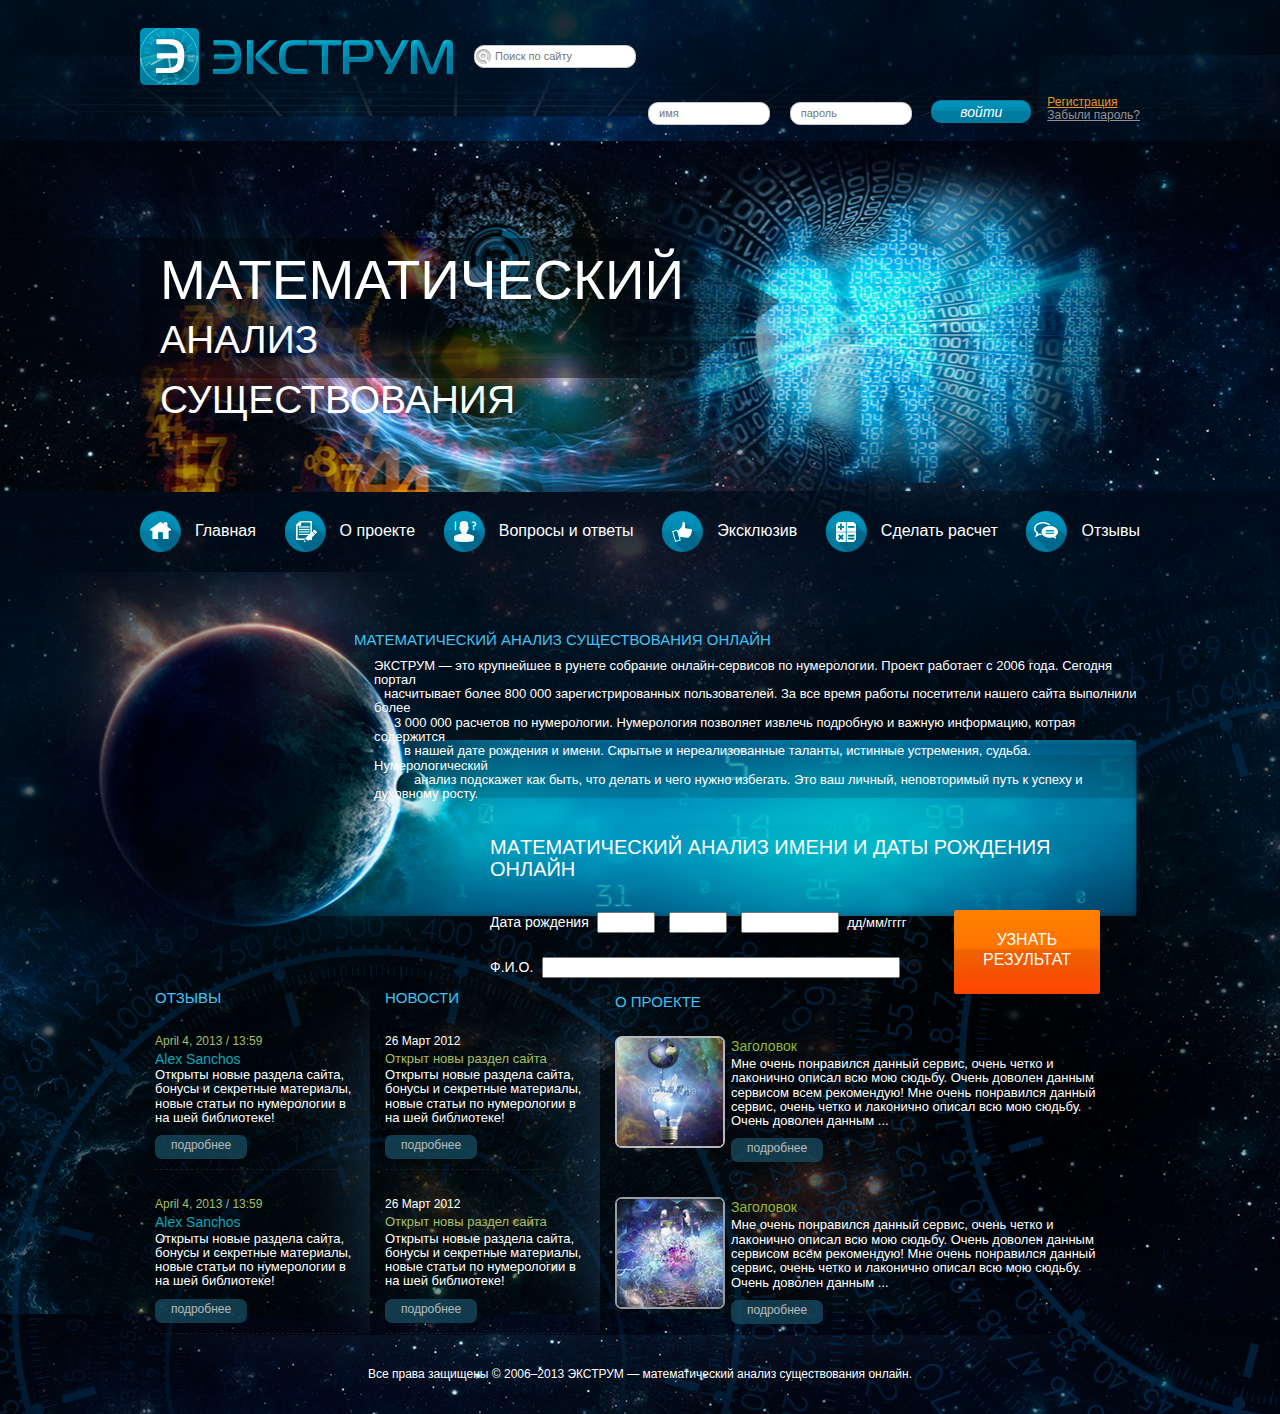
==== index.html @ 49a6517b "ie fix" ====
<!DOCTYPE HTML PUBLIC "-//W3C//DTD HTML 4.01 Transitional//EN" "http://www.w3.org/TR/html4/loose.dtd">
<html lang="ru">
<head>

    <meta http-equiv="Content-Type" content="text/html; charset=utf-8">
    <title>Extrum</title>

    <meta http-equiv="X-UA-Compatible" content="IE=EDGE" />

    <!-- CSS -->
    <link rel="stylesheet" type="text/css" href="css/reset.css">
    <link rel="stylesheet" type="text/css" href="css/style.css">
    <link rel="stylesheet" type="text/css" href="css/ie.css">

    <!-- jQuery -->
    <script src="./js/jquery-1.10.2.min.js" type="text/javascript"></script>
    <link href="./js/jquery-ui/css/ui-extrum/jquery-ui.css" type="text/javascript" rel="stylesheet">
    <script src="./js/jquery-ui/jquery-ui-1.10.3.custom.min.js" type="text/javascript"></script>
    <script src="./js/json2.js" type="text/javascript"></script>

    <!-- HighCharts -->
    <script src="./js/highcharts.src.js" type="text/javascript"></script>
    <script src="./js/highcharts-more.js" type="text/javascript"></script>
    <script src="./js/highcharts.theme.grid.js" type="text/javascript"></script>

    <!-- JS -->
    <script src="./js/main.js" type="text/javascript"></script>
    <script src="./js/charts.js" type="text/javascript"></script>

    <!-- IF IE - use Placeholder Fallback -->
    <!--[if lt IE 10 ]>
    <script>
        $(".place_holder").each(function(){
            $(this).val($(this).attr('placeholder'));
            $(this).focus(function() {
                if ($(this).attr('placeholder')==$(this).val()) {
                    $(this).val('');
                }
            });
        });
    </script>
    <![endif]-->

</head>

<body>
<div id="page_wrapper" class="with_banner">
    <div id="banner_wrap">
        <h1>&nbsp;</h1>
    </div>
    <div id="bg_top">
        <div id="bg_subtop">
            <div class="centralPosition">
                <div id="header_top">
                    <div id="in_header_top">
                        <div id="logo" class="fl_left"><a href="#">Экструм</a></div>
                        <div id="searchForm" class="fl_left">
                            <form action="#" name="search" method="post">
                                <input type="text" name="searchText" id="searchText" value="" class="place_holder" placeholder="Поиск по сайту">
                            </form>
                        </div>
                        <div id="registration_form">
                            <div class="fl_left">
                                <form action="#" name="registration" method="post">
                                    <input type="text" name="reg_name" id="reg_name" value="" class="place_holder" placeholder="имя">
                                    <input type="password" name="reg_password" id="reg_password" value="" class="place_holder" placeholder="пароль">
                                    <input type="submit" name="reg_submit" id="reg_submit" value="войти">
                                </form>
                            </div>
                            <div id="form_links" class="fl_left">
                                <p><a id="regegister_link" class="orange" href="#">Регистрация</a></p>
                                <p><a class="grey" href="#">Забыли пароль?</a></p>
                            </div>
                        </div>
                    </div>
                    <div id="banner">
                        <h1><span>Математический</span><br> анализ существования</h1>
                    </div>
                </div>
                <!--end header_top-->
            </div>
        </div>
    </div>
    <!-- end bg_top -->
    <div id="bg_main">
        <div id="bg_right"></div>
        <div id="bg_bottom"></div>

        <div id="bg_shadow">
            <div class="centralPosition">
                <div id="header">
                    <div id="nav_menu">
                        <ul>
                            <li><a class="nav_sprite nav_1" href="#">Главная</a></li>
                            <li><a class="nav_sprite nav_2" href="#">О проекте</a></li>
                            <li><a class="nav_sprite nav_3" href="#">Вопросы и ответы</a></li>
                            <li><a class="nav_sprite nav_4" href="#">Эксклюзив</a></li>
                            <li><a class="nav_sprite nav_5" href="#">Сделать расчет</a></li>
                            <li><a class="nav_sprite nav_6" href="#">Отзывы</a></li>
                        </ul>
                    </div>
                </div>
                <!--end header-->
            </div>

            <div id="maths_analysis">
                <div class="centralPosition">
                    <div id="decsr_analis">
                        <h3>Математический анализ существования онлайн</h3>

                        <p id="description_text">
                            <span class="upper">Экструм</span> &#8212; это крупнейшее в рунете собрание онлайн&#8209;сервисов по
                            нумерологии. Проект работает с 2006 года. Сегодня портал
                            <br><span class="nbsp1"></span>насчитывает более 800 000 зарегистрированных пользователей.
                            За все время работы посетители нашего сайта выполнили более
                            <br><span class="nbsp2"></span>3 000 000 расчетов по нумерологии. Нумерология позволяет
                            извлечь подробную и важную информацию, котрая содержится
                            <br><span class="nbsp3"></span>в нашей дате рождения и имени. Скрытые и нереализованные
                            таланты, истинные устремения, судьба. Нумерологический
                            <br><span class="nbsp4"></span>анализ подскажет как быть, что делать и чего нужно избегать.
                            Это ваш личный, неповторимый путь к успеху и духовному росту.</p>
                    </div>
                    <div id="form_analys">
                        <h2>Мaтематический анализ имени и даты рождения онлайн</h2>

                        <div id="gen" class="clearfix">
                            <form action="#" method="post" id="mathAnalysForm">
                                <div class="fl_left">
                                    <p>
                                        <label>Дата рождения</label>
                                        <input type="text" class="sm" name="day" value="">
                                        <input type="text" class="sm" name="month" value="">
                                        <input type="text" class="norm" name="year" value="">
                                        <span>дд/мм/гггг</span>
                                    </p>

                                    <p>
                                        <label>Ф.И.О.</label>
                                        <input type="text" class="big" name="surname" value="">
                                    </p>
                                </div>
                                <div id="button_analysis">
                                    <a href="#" title="Узнать результат">Узнать<br>результат</a>
                                </div>
                            </form>
                        </div>
                    </div>
                    <!--end maths_analysis-->
                </div>
            </div>

            <div class="centralPosition">
                <div id="articles" class="clearfix">
                    <div id="feedback" class="fl_left">
                        <h3>Отзывы</h3>

                        <div class="article">
                            <p class="feedback_date">April 4, 2013 / 13:59</p>

                            <p class="feedback_author">Alex Sanchos</p>

                            <p>Открыты новые раздела сайта,
                                бонусы и секретные материалы,
                                новые статьи по нумерологии
                                в на шей библиотеке!
                            </p>

                            <p class="read_more"><a href="#">подробнее</a></p>
                        </div>
                        <div class="article">
                            <p class="feedback_date">April 4, 2013 / 13:59</p>

                            <p class="feedback_author">Alex Sanchos</p>

                            <p>Открыты новые раздела сайта,
                                бонусы и секретные материалы,
                                новые статьи по нумерологии
                                в на шей библиотеке!
                            </p>

                            <p class="read_more"><a href="#">подробнее</a></p>
                        </div>
                    </div>
                    <!--end feedback-->
                    <div id="news" class="fl_left">
                        <h3>Новости</h3>

                        <div class="article">
                            <p class="news_date">26 Март 2012</p>

                            <p class="news_name">Открыт новы раздел сайта</p>

                            <p>Открыты новые раздела сайта,
                                бонусы и секретные материалы,
                                новые статьи по нумерологии
                                в на шей библиотеке!
                            </p>

                            <p class="read_more"><a href="#">подробнее</a></p>
                        </div>
                        <div class="article">
                            <p class="news_date">26 Март 2012</p>

                            <p class="news_name">Открыт новы раздел сайта</p>

                            <p>Открыты новые раздела сайта,
                                бонусы и секретные материалы,
                                новые статьи по нумерологии
                                в на шей библиотеке!
                            </p>

                            <p class="read_more"><a href="#">подробнее</a></p>
                        </div>
                    </div>
                    <!--end news-->
                    <div id="project" class="fl_left">
                        <h3>О проекте</h3>

                        <div class="article">
                            <p class="project_img fl_left"><a href="#"><img src="img/project_1.png" alt="Picture 1"></a></p>

                            <p class="project_title">Заголовок</p>

                            <p>Мне очень понравился данный сервис, очень четко и лаконично описал всю мою сюдьбу. Очень
                                доволен данным сервисом всем рекомендую!
                                Мне очень понравился данный сервис, очень четко и лаконично описал всю мою сюдьбу. Очень
                                доволен данным ...
                            </p>

                            <p class="read_more"><a href="#">подробнее</a></p>
                        </div>
                        <div class="article">
                            <p class="project_img fl_left"><a href="#"><img src="img/project_2.png" alt="Picture 2"></a></p>

                            <p class="project_title">Заголовок</p>

                            <p>Мне очень понравился данный сервис, очень четко и лаконично описал всю мою сюдьбу. Очень
                                доволен данным сервисом всем рекомендую!
                                Мне очень понравился данный сервис, очень четко и лаконично описал всю мою сюдьбу. Очень
                                доволен данным ...
                            </p>

                            <p class="read_more"><a href="#">подробнее</a></p>
                        </div>
                    </div>
                    <!--end project-->
                </div>
                <!--end articles-->
            </div>

            <div id="footer">
                <p>Все права защищены &#169; 2006&#8211;2013 <span class="upper">Экструм</span> &#8212; математический анализ
                    существования онлайн.</p>
            </div>
            <!--end footer-->

        </div>
    </div>


            <div id="register_popup" class="popup_dialog" style="display: none;">
        <form action="#" name="register_form">
            <div class="form_row">
                <label>Имя*</label>
                <input type="text" name="first_name" value="" class="place_holder" placeholder="Владимир">
            </div>
            <div class="form_row">
                <label>Фамилия*</label>
                <input type="text" name="second_name" value="" class="place_holder" placeholder="Владимирович">
            </div>
            <div class="form_row">
                <label>Дата рождения</label>
                <input type="text" name="birthday" id="datepicker" value="" class="place_holder" placeholder="Дата рождения">
            </div>
            <div class="form_row">
                <label>Пол</label>
                <select name="gender">
                    <option selected value=""> </option>
                    <option value="мужской">Мужской</option>
                    <option value="женский">Женский</option>
                </select>
            </div>
            <div class="form_row">
                <label>E&#8211;mail адрес*</label>
                <input type="text" name="mail" value="" class="place_holder" placeholder="E-mail адрес">
            </div>
            <div class="form_row">
                <label>Пароль*</label>
                <input type="password" name="password" value="" class="place_holder" placeholder="Пароль">
            </div>
            <div class="form_row">
                <label>Подтвердить*</label>
                <input type="password" name="repeat_password" value="" class="place_holder" placeholder="Подтвердить">
            </div>
        </form>

    </div><!--end popup-->
</div>
</body>
</html>
---- css/style.css ----
@font-face
{
    font-weight: normal;
    font-style: normal;
    font-family: 'MyMyriadPro';
    src: url('../fonts/MyriadPro-Regular/MyriadPro-Regular.eot');
    src: url('../fonts/MyriadPro-Regular/MyriadPro-Regular.eot?#iefix') format('embedded-opentype'),
    url('../fonts/MyriadPro-Regular/MyriadPro-Regular.woff') format('woff'),
    url('../fonts/MyriadPro-Regular/MyriadPro-Regular.ttf') format('truetype'),
    url('../fonts/MyriadPro-Regular/MyriadPro-Regular.svg#webfont') format('svg');
}

/*GENERAL*/

html, body {
    color: #ffffff;
    font: 13px/1.1 'MyMyriadPro', MyriadPro-Regular, 'Myriad Pro Regular', MyriadPro, 'Myriad Pro', Arial, sans-serif;
    background: url("../img/bg_common.png") #021121 repeat top center;
    min-height:100%;
}

.clearfix:after {
    content: ".";
    display: block;
    clear: both;
    height: 0;
    visibility: hidden;
}

.upper {
    text-transform: uppercase;
}

.fl_left {
    float: left;
}
.fl_right {
    float: right;
}

a.orange {
    color: #e89725;
    font-size: 12px;
}

a.grey {
    color: #939393;
    font-size: 12px;
}

#header_top form input[type=text],
#header_top form input[type=password],
#header_top form input[type=submit] {
    border-radius: 10px;
    width: 100px;
    margin: 8px;
    padding: 0;
    font-family: Trebuchet MS, sans-serif;
}

#header_top form input[type=text],
#header_top form input[type=password] {
    border: solid 1px #c8c8c8;
    color: #747474;
    padding: 0 10px;
    font-size: 11px;
    height: 21px;
    line-height: 21px;
}

#header_top form input[type=submit] {
    text-align: center;
    line-height: 18px;
    height: 23px;
    color: #ffffff;
    font-size: 14px;
    font-style: italic;
    padding: 0 10px;
    border: solid 1px #007a9e;
    background: url("../img/bg_blue.png") repeat-x transparent top left;
}

div#bg_top {
    background: url("../img/bg_top.png") transparent center top repeat-x;
    width:100%;
    /*height: 520px; *//** 620 **/
    position: absolute;
    z-index: 15;
}

div#bg_subtop {
    background: url("../img/bg_subtop.png") transparent center 55px no-repeat;
    width: 100%;
    height: 100%;
}

#header_top {
    height: 116px;
    width: 100%;
}

#in_header_top {
    height: 60px;
    padding: 28px 0;
}

#in_header_top form {
    margin: 8px 0;
}

#registration_form {
    float:right;
}

div#banner_wrap,
div#banner {
    width: 100%;
    height: 280px;
    padding: 122px 0 0 0;
}
div#banner_wrap {
    position: absolute;
    z-index: 10;
    top: 116px;
}
div#banner {
    background: url('../img/bg_banner.png') no-repeat center top;
}
div#banner_wrap h1,
div#banner h1 {
    height: 140px;
    line-height: 60px;
    text-align: left;
}
div#banner_wrap h1 {
    background: url("../img/bg_arrow_wrap.png") repeat-x scroll left top;
    width: 50%;
    padding: 12px 0 0;
}
div#banner h1 {
    background: url("../img/bg_arrow.png") no-repeat scroll right top rgba(0, 0, 0, 0);
    width: 500px;
    padding: 12px 120px 0 20px;
}

div#bg_main {
    width: 100%;
    background-image: url("../img/bg_main.png");
    background-position: center top;
    background-repeat: repeat;
    margin: 116px 0 0 0;
    padding: 0;
    position: absolute;
    z-index: 5;
    min-height:100%;
}

div.with_banner div#bg_main {
    padding: 375px 0 0 0 !important;
}

div#bg_bottom {
    background: url("../img/bg_bottom.png") transparent no-repeat left bottom;
    position: absolute;
    bottom: 0;
    left: 0;
    width: 904px;
    height: 627px;
}

div#bg_right {
    background: url("../img/bg_right.png") transparent no-repeat left bottom;
    position: absolute;
    bottom: 0;
    right: 0;
    width: 479px;
    height: 875px;
}

div#bg_shadow {
    background: url("../img/bg_shadow.png") transparent repeat-x center top;
    width: 100%;
    height: 100%;
    position: relative;
}

div.centralPosition {
    width: 1000px; /** 1024 + scroll **/
    margin: 0 auto;
    /*border: solid 1px #fff;*/
}

#logo {
    width: 313px;
    height: 60px;
    margin: 0 13px 0 0;
    background: url('../img/logo.png') no-repeat;
}

#logo a {
    width: 100%;
    height: 100%;
    text-indent: -10000px;
    display: block;
}

#searchForm {
    margin: 1px 0 0 0;
}

#searchText {
    background: url('../img/sprait/search.png') no-repeat left 50% #ffffff;
    padding-left: 20px !important;
    width: 130px !important;
}

#registration_form form input[type=text],
#registration_form form input[type=password]{
    width: 100px;
}

#form_links {
    margin: 12px 0 0 8px;
}

.popup_dialog div.form_row {
    margin: 10px;
}
.popup_dialog label {
    width: 130px;
    display: block;
    float: left;
    color: #ffffff;
}
.popup_dialog input[type=text] {
    width: 300px;
}
.orangeBg {
    background: url('../img/analisy_button.png') 50% center repeat-x !important;
    border-radius: 3px !important;
    border: none !important;
    text-transform: uppercase;
    color: #ffffff !important;
    font: 13px/1.1 'MyMyriadPro', MyriadPro-Regular, 'Myriad Pro Regular', MyriadPro, 'Myriad Pro', Arial, sans-serif;
}

/*LAYOUTS*/
h1 {
    font-size: 39px;
    text-transform: uppercase;
}

h1>span {
    font-size: 55px;
}

h2 {
    font-size: 20px;
    text-transform: uppercase;
}

h3 {
    font-size: 15px;
    text-transform: uppercase;
    color: #41c2f2;
}
#nav_menu {
    padding: 20px 0;
    text-align: justify;
    font-size: 0;
    font-size: 14px\9; /* IE6-9 hack */
    line-height: 0;
}
#nav_menu:after {
    content: '';
    display: inline-block;
    width: 100%;
    height: 0;
    zoom: 1;
    *display: inline;
}
#nav_menu ul {
    list-style: none;
    padding: 0;
    margin: 0;
    display: inline;
}
#nav_menu ul li {
    display: inline-block;
    font-size: 14px;
    zoom: 1;
    *display: inline;
}
#nav_menu ul li a {
    text-decoration: none;
    font-size: 16px;
    color: #ffffff;
    padding-left: 55px;
    width: 100%;
    min-width: 100%;
    line-height: 40px;
}

#maths_analysis {
    background: url("../img/bg_analysis.png") no-repeat center -60px transparent;
    height: 400px; /** 499 **/
    width: 100%;
}

#decsr_analis {
    padding: 60px 0 0 214px;
}
span.nbsp1 {
    padding: 0 0 0 10px;
}
span.nbsp2 {
    padding: 0 0 0 20px;
}
span.nbsp3 {
    padding: 0 0 0 30px;
}
span.nbsp4 {
    padding: 0 0 0 40px;
}
#description_text {
    padding:10px 0 0 20px;
}
#form_analys {
    padding: 35px 0 0 350px;
}
#gen {
    padding: 20px 0 0 0;
}

#mathAnalysForm label {
    font-size: 14px;
}
#mathAnalysForm input {
    margin: 0 5px;
}
#mathAnalysForm input.sm{
    width: 50px;
}
#mathAnalysForm input.norm{
    width: 90px;
}
#mathAnalysForm input.big{
    width: 350px;
}

#mathAnalysForm p {
    line-height: 45px;
}

#button_analysis {
    height: 84px;
    width: 146px;
    background: url("../img/analisy_button.png") repeat-x top left;
    border: none;
    border-radius: 2px;
    padding: 0;
    float: right;
    margin: 10px 40px 0 0;
}
#button_analysis a {
    width: 100%;
    height: 100%;
    display: block;
    margin: 20px auto;
    text-transform: uppercase;
    text-align: center;
    color: #fff;
    text-decoration: none;
    font-size: 16px;
    line-height: 20px;
}

#feedback,
#news {
    width: 20%;
    background-image: url("../img/bg_article.png");
    background-repeat: no-repeat;
    background-position: right;
    padding: 0 15px;
}

#feedback .article,
#news .article {
    border-bottom: dashed 1px #161d23;
}

#project {
    width: 49%;
    padding: 0 15px;
}

.article {
    padding-top: 25px;
}

.article p {
    text-align: left;
}

.article .feedback_date {
    font-size: 12px;
    line-height: 1.5em;
    color: #a6be66;
}

.article .feedback_author {
    font-size: 14px;
    line-height: 1.3em;
    color: #0ba6b8;
}

.article .news_date {
    font-size: 12px;
    line-height: 1.5em;
}

.article .news_name {
    font-size: 13px;
    line-height: 1.4em;
    color: #a6be66;
}

.article img {
    margin-right: 6px;
}

.article .project_title,
.box_title {
    font-size: 14px;
    line-height: 1.5em;
    color: #8eb83c;
}

p.read_more,
p.count_concrete,
p.details {
    display: inline-block;
    margin: 10px 0;
    height: 24px;
    line-height: 20px;
}

p.read_more a,
p.count_concrete a,
p.details a {
    font-size: 12px;
    color: #ffffff;
    padding: 0 8px;
    text-decoration: none;
    width: 100%;
    height: 100%;
    display: block;
    border-radius: 7px;
    text-align: center;
    opacity: 0.7;
}

.read_more a {
    background-color: #195066;
}

p.count_concrete a,
p.details a {
    background-color: #1d799b
}

#footer {
    clear: both;
    text-align: center;
    background-image: url("../img/bg_footer.png");
    background-position: bottom center;
    background-repeat: no-repeat;
    line-height: 80px;
}

#footer p {
    font-size: 12px;
}







/*MAIN-ROOM*/

.column {
    width: 47%;
    background-image: url("../img/bg_column_side.png");
    background-repeat: no-repeat;
    background-position: right center;
    padding: 13px 15px;
}

.column:last-child {
    background-image: none;
}

h4 {
    font-size: 16px;
    color: #8eb83d;
    text-transform: uppercase;
    display: inline;
}

.column>div {
    margin: 12px 0 0 0;
}

.column h4 {
    float: left;
    line-height: 31px;
    padding: 0 0 0 45px;
    background-repeat: no-repeat;
    background-position: center left;
}

#trip h4 {
    background-image: url("../img/plane.png");
}

#compatibility h4 {
    background-image: url("../img/compatibility.png");
}

#work h4 {
    background-image: url("../img/work.png");
}

#buy h4 {
    background-image: url("../img/buy.png");
}



.count_concrete {
    float: right;
    padding: 0 15px 0 0;
}

.unlucky_date {
    clear: both;
    color: #e87901;
    line-height: 1.5em;
}

.bg_column_top {
    background-image: url("../img/bg_column_bottom.png");
    background-repeat: no-repeat;
    background-position: center top;
}

#web,
#boxes {
    width: 47%;
    padding: 13px 15px;
}

#boxes>div {
    background-image: url("../img/bg_box.png");
    background-repeat: no-repeat;
    background-position: center top;
}
.info {
    padding: 5px 14px;
    border: solid 1px transparent;
}
.more_info {
    background-color: #0f0f0f;
    border: solid 1px #10262f !important;
    border-radius: 5px;
}

/*SPRITES*/

.nav_sprite {
    display: block;
    background-image: url('../img/nav_spraite.png');
    background-repeat: no-repeat;
}

.box_title {
    line-height: 3em;
}

.mt3 {
    margin-top: 3px;
}
.mt18 {
    margin-top: 18px;
}

#forum_name {
    font-size: 16px;

    /*text-decoration: underline;*/
}
#forum_name a {
    color: #ffffff;
}

#forum_date {
    font-size: 16px;
    color: #e97901;
}

#tuning,
#exit {
    border-radius: 10px;
    margin: 0 10px;
    line-height: 18px;
    height: 23px;
    padding: 0 10px;
}

#tuning a,
#exit a {
    color: #ffffff;
    font-size: 14px;
    font-style: italic;
    text-decoration: none;
}

#tuning {
    background: url("../img/analisy_button.png") repeat-x scroll left 45% transparent;
}

#exit {
    background: url("../img/bg_blue_num.png") repeat-x scroll left center transparent;
}
div#counting {
    /*height: 350px;*/
}

#counting {
    overflow: hidden;
}

div.table-cell {
    width: 310px;
    border-color: #153952;
    border-radius: 3px;
    border-width: 1px;
    border-style: solid;
    background-image: url("../img/bg_table.png");
    background-repeat: repeat;
    background-position: center center;
    float: left;
    margin-top:30px;
    margin-right: 10px;
    margin-left: 10px;
    margin-bottom: 10px;
    padding: 0;
}

.chart_block {
    padding: 10px 0 0 0;
}

#men_chart {
    background-image: url('../img/sprait/man.png');
    background-repeat: no-repeat;
    background-color: transparent;
    background-position: left 42%;
}

#positive {
    margin: 0px 0 5px 0;
    border-bottom: solid 1px #ea7a01;
    padding-left: 34px;
    width: 56px;
}
#negative {
    margin: 5px 0 0 34px;
    border-top: solid 1px #2a8eb2;
    padding-right: 34px;
    width: 56px;
}
#triangle-up {
    width: 0;
    height: 0;
    border-left: 28px solid transparent;
    border-right: 28px solid transparent;
    border-bottom: 20px solid #ea7a01;
}
#triangle-down {
    width: 0;
    height: 0;
    border-left: 28px solid transparent;
    border-right: 28px solid transparent;
    border-top: 20px solid #2a8eb2;
}
#square-up,
#square-down {
    width: 56px;
    text-align: center;
    font-size: 17px;
    color: #ffffff;
}
#square-up {
    background: #ea7a01;
    padding-bottom: 5px;
}
#square-down {
    background: #2a8eb2;
    padding-top: 5px;
}

#heart_inside {
    background: url("../img/heart.jpg") no-repeat 49% 49% transparent;
}
#heart_container_chart,
#heart_inside {
    width: 150px;
    height: 160px;
}
.title_table {
    font-size: 14px;
    line-height: 30px;
    padding: 5px 15px;
}
.num_square {
    border: medium none;
    border-radius: 2px;
    height: 25px;
    width: 25px;
    line-height: 25px;
    text-align: center;
    display: block;
    float: left;
    margin: 0 15px 0 0;
}

.num_orange {
    background: url("../img/analisy_button.png") repeat-x scroll left 45% transparent;
}

.num_white {
    background:  url("../img/bg_white_num.png") repeat-x scroll left center transparent;
    color: #747474;
}

.num_blue {
    background: url("../img/bg_blue_num.png") repeat-x scroll left center transparent;
}



.table_row_bg {
    background-image: url("../img/bg_box3_main.png");
    background-color: transparent;
    background-repeat: no-repeat;
    background-position: center -5px;
    min-height: 70px;
}

.title_h3 {
    color: #41C2F2;
    font-size: 13px;
    text-transform: uppercase;
}

#signs_accordion h3,
#signs_accordion div,
#numbers_accordion h3,
#numbers_accordion div {
    color: #ffffff;
    border: none !important;
    border-radius: 0 !important;
}
#signs_accordion h3,
#numbers_accordion h3 {
    background-image: url("../img/bg_box3_main.png") !important;
    background-repeat: no-repeat;
    background-position: center -5px;
    background-color: transparent;
    min-height: 20px;
    text-transform: none;
    font-weight: normal;
}
#signs_accordion h3 {
    font-size: 14px;
    line-height: 20px;
}
#numbers_accordion h3 {
    line-height: 13px;
}
#signs_accordion h3 a.help,
#numbers_accordion h3 a.help {
    text-indent: -10000px;
    width: 19px;
    height: 19px;
    background: url("../img/sprait/question_mark.png") no-repeat center top transparent;
    float: right;
    display: block;
}

#signs_accordion div,
#numbers_accordion div {
    font-size: 13px;
}

.table_col {
    margin: 0 5px 0 15px;
    padding: 10px 0;
}

#table_3_top {
    height: 70px;
    width: 100%;
}

#table_3_top>div {
    float: left;
    height: 48px;
    width: 48px;
    margin: 10px 5px;

}

#table_3_top p {
    font-size: 11px;
    line-height: 25px;
    text-align: center;
}

.progress_pt,
.progress_pt .ui-progressbar-value {
    border-radius: 0 !important;
    border:none !important;
}

.progress_pt {
    width: 24px; /* in reality it is height */
    height: 10px !important; /* in reality it is width */
    margin: 10px 0 10px -4px;
    -webkit-transform: rotate(270deg);
    -moz-transform: rotate(270deg);
    -o-transform: rotate(270deg);
    -ms-transform: rotate(270deg);
    transform: rotate(270deg);
    background-color: #94989e !important;
    background-url: none !important;
}
.progress_pt .ui-progressbar-value {
    background-color: #2580a2 !important;
    margin: 0 !important;
}

#intellect {
    background-image: url("../img/intelligence.png");
    background-repeat: no-repeat;
    background-position: 20px 3px;
}

#lucky {
    background-image: url("../img/fortune.png");
    background-repeat: no-repeat;
    background-position: 20px 3px;
}

#character {
    background-image: url("../img/character.png");
    background-repeat: no-repeat;
    background-position: 20px 0;
}

#talent {
    background-image: url("../img/talent.png");
    background-repeat: no-repeat;
    background-position: 20px 0;
}

#hardworking {
    background-image: url("../img/industry.png");
    background-repeat: no-repeat;
    background-position: 20px 3px;
}

ul#numbers {
    margin: 0 5px;
    padding: 10px 0 0 0;
}
ul#numbers li {
    padding: 7px;
}

#shadow_row {
    background: url("../img/bg_row.png") repeat-y top right -5px;
    width: 50%;
}

.six_corners {
    text-align: left;
    margin: 15px 10px 0;
}

.hexagon_bg {
    padding: 40px 10px 10px;
    margin: 10px 0;
    text-align:center;
    background: url("../img/sprait/hexagon.png") no-repeat center top;
}

#legend {
    margin: 10px 0 0 0;
}

#legend span {
    border-radius: 5px;
    color: #FFFFFF;
    display: inline-block;
    font-size: 12px;
    line-height: 18px;
    width: 42px;
    opacity: 0.7;
    text-align: center;
    text-decoration: none;
    margin: 5px 10px 5px 0;
}

/*.sprites { background: url(sprites.png) no-repeat; }*/
.nav_1 { width: 41px; height: 41px; background-position: 0 0; }
.nav_1:hover { width: 41px; height: 41px; background-position: 0 -126px; }
.nav_2 { width: 41px; height: 41px; background-position: 0 -168px; }
.nav_2:hover { width: 41px; height: 41px; background-position: 0 -210px; }
.nav_3 { width: 41px; height: 41px; background-position: 0 -252px; }
.nav_3:hover { width: 41px; height: 41px; background-position: 0 -294px; }
.nav_4 { width: 41px; height: 41px; background-position: 0 -336px; }
.nav_4:hover { width: 41px; height: 41px; background-position: 0 -378px; }
.nav_5 { width: 41px; height: 41px; background-position: 0 -42px; }
.nav_5:hover { width: 41px; height: 41px; background-position: 0 -420px; }
.nav_6 { width: 41px; height: 41px; background-position: 0 -462px; }
.nav_6:hover { width: 41px; height: 41px; background-position: 0 -84px; }
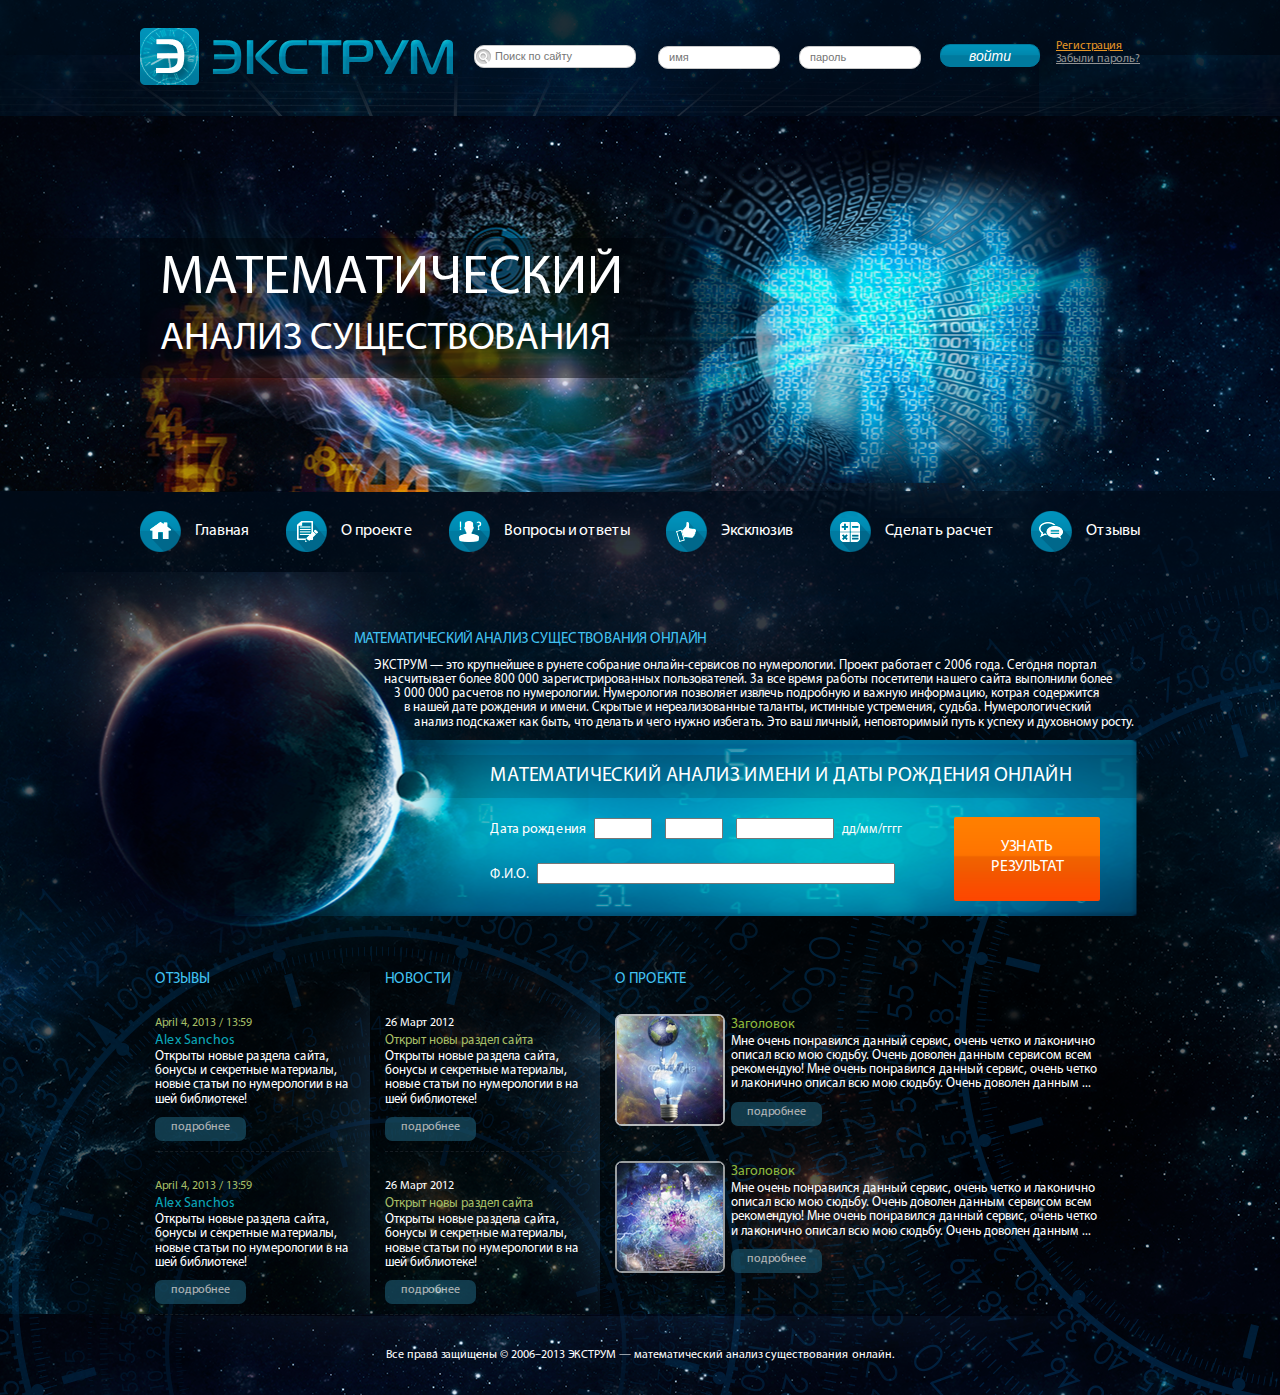
==== commit a2f587a3: "ui css fix" ====
--- a/index.html
+++ b/index.html
@@ -14,7 +14,7 @@
 
     <!-- jQuery -->
     <script src="./js/jquery-1.10.2.min.js" type="text/javascript"></script>
-    <link href="./js/jquery-ui/css/ui-extrum/jquery-ui.css" type="text/javascript" rel="stylesheet">
+    <link href="./js/jquery-ui/css/ui-extrum/jquery-ui.css" type="text/css" rel="stylesheet">
     <script src="./js/jquery-ui/jquery-ui-1.10.3.custom.min.js" type="text/javascript"></script>
     <script src="./js/json2.js" type="text/javascript"></script>
 
@@ -27,19 +27,19 @@
     <script src="./js/main.js" type="text/javascript"></script>
     <script src="./js/charts.js" type="text/javascript"></script>
 
-    <!-- IF IE - use Placeholder Fallback -->
-    <!--[if lt IE 10 ]>
-    <script>
-        $(".place_holder").each(function(){
-            $(this).val($(this).attr('placeholder'));
-            $(this).focus(function() {
-                if ($(this).attr('placeholder')==$(this).val()) {
-                    $(this).val('');
-                }
-            });
-        });
-    </script>
-    <![endif]-->
+    <!--&lt;!&ndash; IF IE - use Placeholder Fallback &ndash;&gt;-->
+    <!--&lt;!&ndash;[if lt IE 10 ]>-->
+    <!--<script>-->
+        <!--$(".place_holder").each(function(){-->
+            <!--$(this).val($(this).attr('placeholder'));-->
+            <!--$(this).focus(function() {-->
+                <!--if ($(this).attr('placeholder')==$(this).val()) {-->
+                    <!--$(this).val('');-->
+                <!--}-->
+            <!--});-->
+        <!--});-->
+    <!--</script>-->
+    <!--<![endif]&ndash;&gt;-->
 
 </head>
 
--- a/css/style.css
+++ b/css/style.css
@@ -4,11 +4,11 @@
     font-weight: normal;
     font-style: normal;
     font-family: 'MyMyriadPro';
-    src: url('../fonts/MyriadPro-Regular/MyriadPro-Regular.eot');
-    src: url('../fonts/MyriadPro-Regular/MyriadPro-Regular.eot?#iefix') format('embedded-opentype'),
-    url('../fonts/MyriadPro-Regular/MyriadPro-Regular.woff') format('woff'),
-    url('../fonts/MyriadPro-Regular/MyriadPro-Regular.ttf') format('truetype'),
-    url('../fonts/MyriadPro-Regular/MyriadPro-Regular.svg#webfont') format('svg');
+    src: url('../fonts/MyriadPro-Regular.eot');
+    src: url('../fonts/MyriadPro-Regular.eot?#iefix') format('embedded-opentype'),
+    url('../fonts/MyriadPro-Regular.woff') format('woff'),
+    url('../fonts/MyriadPro-Regular.ttf') format('truetype'),
+    url('../fonts/MyriadPro-Regular.svg#webfont') format('svg');
 }
 
 /*GENERAL*/
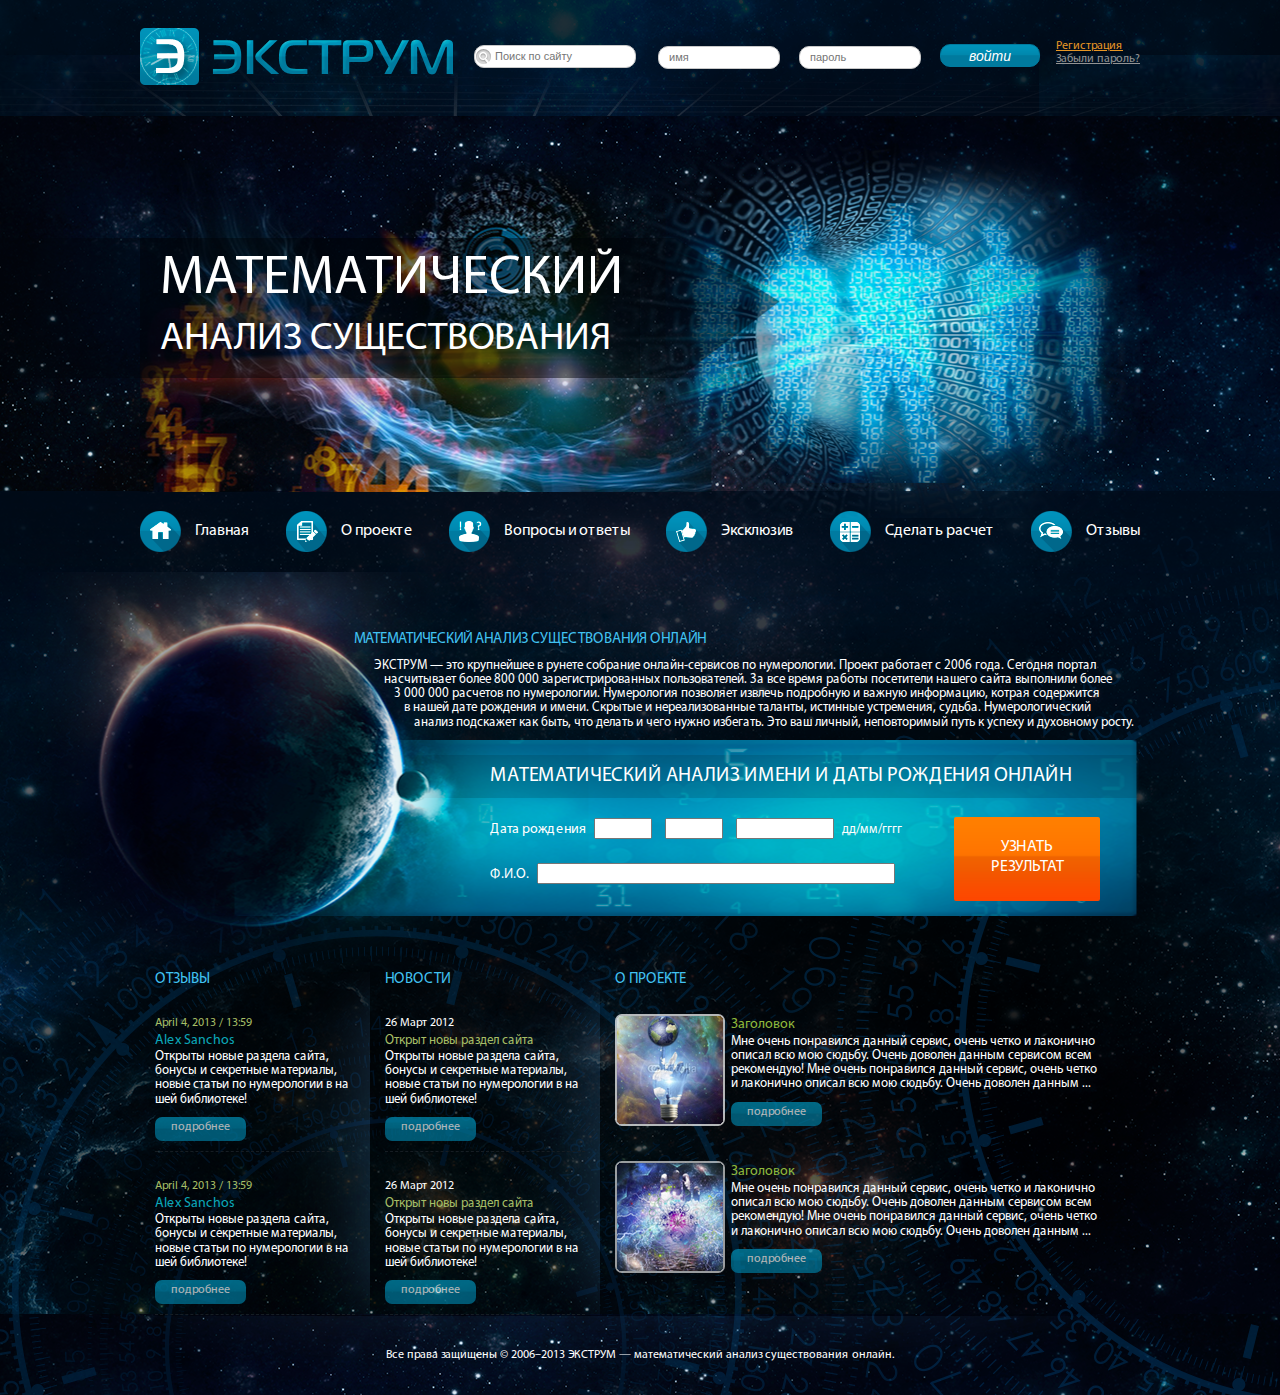
==== commit 2be45fc0: "read more" ====
--- a/index.html
+++ b/index.html
@@ -165,7 +165,7 @@
                                 в на шей библиотеке!
                             </p>
 
-                            <p class="read_more"><a href="#">подробнее</a></p>
+                            <p class="read_more"><a class="num_blue" href="#">подробнее</a></p>
                         </div>
                         <div class="article">
                             <p class="feedback_date">April 4, 2013 / 13:59</p>
@@ -178,7 +178,7 @@
                                 в на шей библиотеке!
                             </p>
 
-                            <p class="read_more"><a href="#">подробнее</a></p>
+                            <p class="read_more"><a class="num_blue" href="#">подробнее</a></p>
                         </div>
                     </div>
                     <!--end feedback-->
@@ -196,7 +196,7 @@
                                 в на шей библиотеке!
                             </p>
 
-                            <p class="read_more"><a href="#">подробнее</a></p>
+                            <p class="read_more"><a class="num_blue" href="#">подробнее</a></p>
                         </div>
                         <div class="article">
                             <p class="news_date">26 Март 2012</p>
@@ -209,7 +209,7 @@
                                 в на шей библиотеке!
                             </p>
 
-                            <p class="read_more"><a href="#">подробнее</a></p>
+                            <p class="read_more"><a class="num_blue" href="#">подробнее</a></p>
                         </div>
                     </div>
                     <!--end news-->
@@ -227,7 +227,7 @@
                                 доволен данным ...
                             </p>
 
-                            <p class="read_more"><a href="#">подробнее</a></p>
+                            <p class="read_more"><a class="num_blue" href="#">подробнее</a></p>
                         </div>
                         <div class="article">
                             <p class="project_img fl_left"><a href="#"><img src="img/project_2.png" alt="Picture 2"></a></p>
@@ -240,7 +240,7 @@
                                 доволен данным ...
                             </p>
 
-                            <p class="read_more"><a href="#">подробнее</a></p>
+                            <p class="read_more"><a class="num_blue" href="#">подробнее</a></p>
                         </div>
                     </div>
                     <!--end project-->
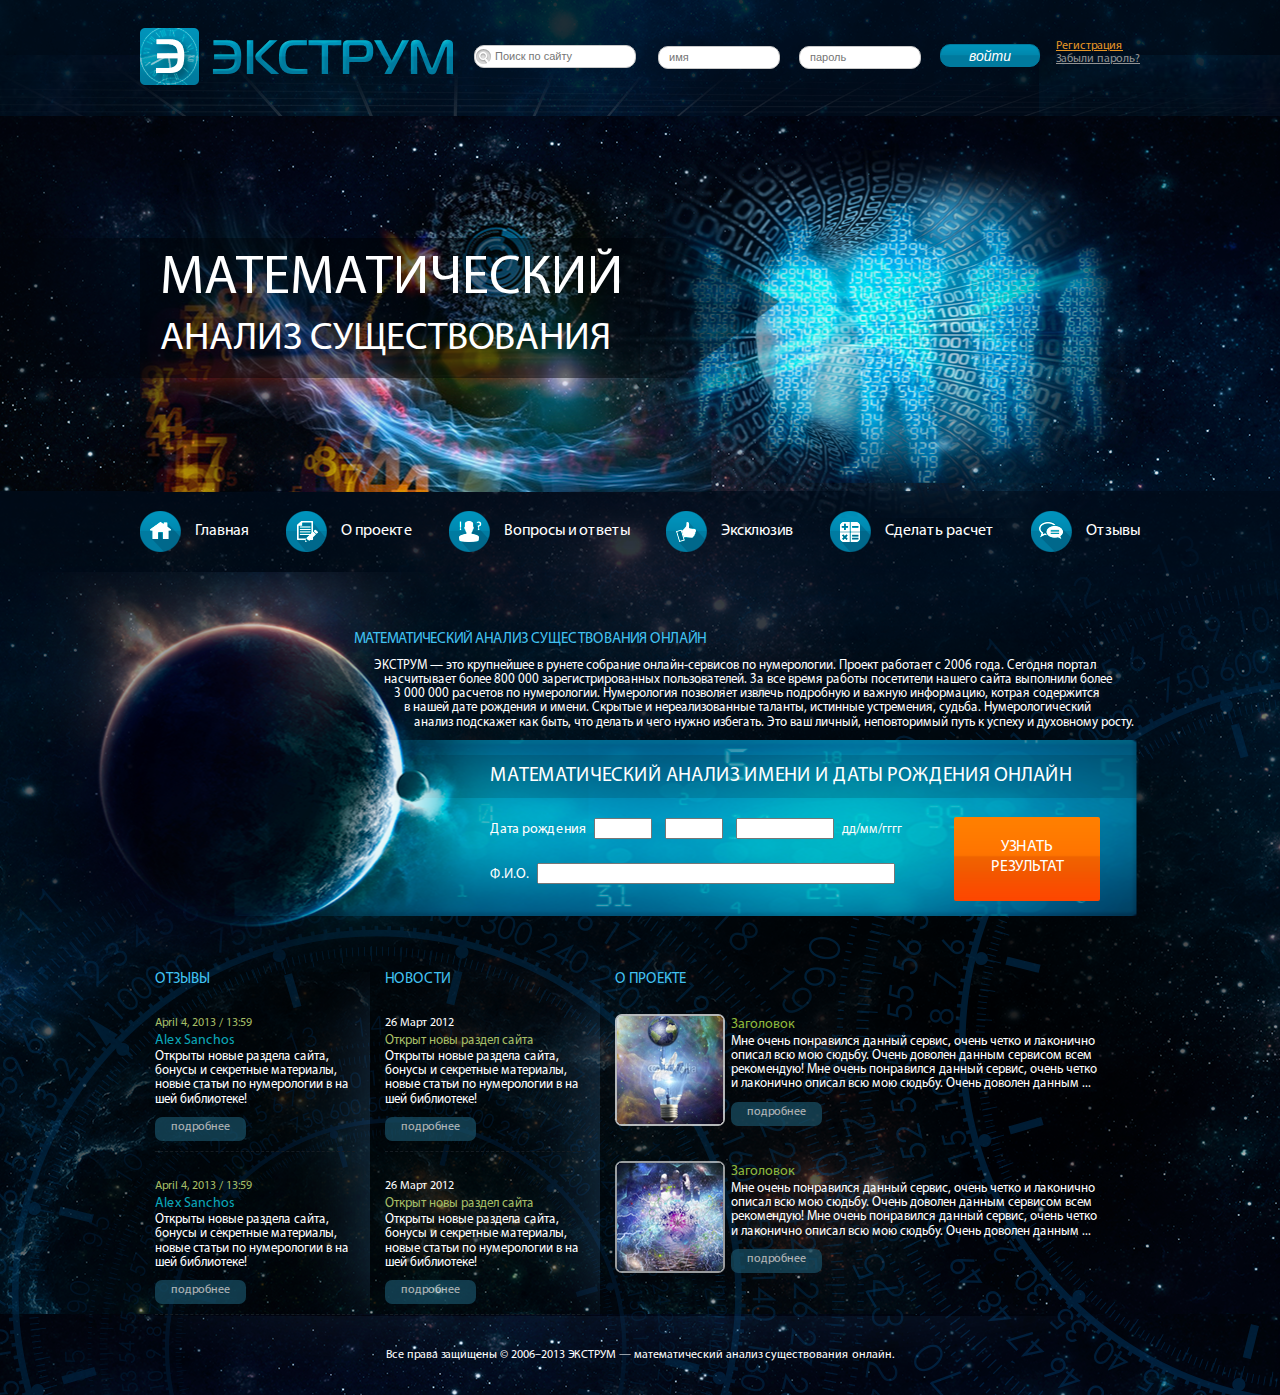
==== commit 9b9a5e71: "ie7" ====
--- a/index.html
+++ b/index.html
@@ -10,7 +10,9 @@
     <!-- CSS -->
     <link rel="stylesheet" type="text/css" href="css/reset.css">
     <link rel="stylesheet" type="text/css" href="css/style.css">
-    <link rel="stylesheet" type="text/css" href="css/ie.css">
+    <!--[if IE 7 ]>
+    <link rel="stylesheet" type="text/css" href="css/ie7.css">
+    <![endif]-->
 
     <!-- jQuery -->
     <script src="./js/jquery-1.10.2.min.js" type="text/javascript"></script>
@@ -27,8 +29,8 @@
     <script src="./js/main.js" type="text/javascript"></script>
     <script src="./js/charts.js" type="text/javascript"></script>
 
-    <!--&lt;!&ndash; IF IE - use Placeholder Fallback &ndash;&gt;-->
-    <!--&lt;!&ndash;[if lt IE 10 ]>-->
+    <!-- IF IE - use Placeholder Fallback -->
+    <!--[if lt IE 10 ]>
     <!--<script>-->
         <!--$(".place_holder").each(function(){-->
             <!--$(this).val($(this).attr('placeholder'));-->
@@ -165,7 +167,7 @@
                                 в на шей библиотеке!
                             </p>
 
-                            <p class="read_more"><a class="num_blue" href="#">подробнее</a></p>
+                            <div class="read_more"><a href="#">подробнее</a></div>
                         </div>
                         <div class="article">
                             <p class="feedback_date">April 4, 2013 / 13:59</p>
@@ -178,7 +180,7 @@
                                 в на шей библиотеке!
                             </p>
 
-                            <p class="read_more"><a class="num_blue" href="#">подробнее</a></p>
+                            <div class="read_more"><a href="#">подробнее</a></div>
                         </div>
                     </div>
                     <!--end feedback-->
@@ -196,7 +198,7 @@
                                 в на шей библиотеке!
                             </p>
 
-                            <p class="read_more"><a class="num_blue" href="#">подробнее</a></p>
+                            <div class="read_more"><a href="#">подробнее</a></div>
                         </div>
                         <div class="article">
                             <p class="news_date">26 Март 2012</p>
@@ -209,7 +211,7 @@
                                 в на шей библиотеке!
                             </p>
 
-                            <p class="read_more"><a class="num_blue" href="#">подробнее</a></p>
+                            <div class="read_more"><a href="#">подробнее</a></div>
                         </div>
                     </div>
                     <!--end news-->
@@ -227,7 +229,7 @@
                                 доволен данным ...
                             </p>
 
-                            <p class="read_more"><a class="num_blue" href="#">подробнее</a></p>
+                            <div class="read_more"><a href="#">подробнее</a></div>
                         </div>
                         <div class="article">
                             <p class="project_img fl_left"><a href="#"><img src="img/project_2.png" alt="Picture 2"></a></p>
@@ -240,7 +242,7 @@
                                 доволен данным ...
                             </p>
 
-                            <p class="read_more"><a class="num_blue" href="#">подробнее</a></p>
+                            <div class="read_more"><a href="#">подробнее</a></div>
                         </div>
                     </div>
                     <!--end project-->
--- a/css/style.css
+++ b/css/style.css
@@ -1,4 +1,9 @@
-
+@font-face {
+    font-family: 'MYRIADPROREGULAR';
+
+    src: url('http://fontsforweb.com/public/fonts/4410/MYRIADPROREGULAR.eot');
+    src: local('MYRIADPROREGULAR'), url('http://fontsforweb.com/public/fonts/4410/MYRIADPROREGULAR.ttf') format('truetype');
+}
 @font-face
 {
     font-weight: normal;
@@ -15,7 +20,7 @@
 
 html, body {
     color: #ffffff;
-    font: 13px/1.1 'MyMyriadPro', MyriadPro-Regular, 'Myriad Pro Regular', MyriadPro, 'Myriad Pro', Arial, sans-serif;
+    font: 13px/1.1 'MyMyriadPro', 'MYRIADPROREGULAR', MyriadPro-Regular, 'Myriad Pro Regular', MyriadPro, 'Myriad Pro', Arial, sans-serif;
     background: url("../img/bg_common.png") #021121 repeat top center;
     min-height:100%;
 }
@@ -437,18 +442,19 @@
     color: #8eb83c;
 }
 
-p.read_more,
-p.count_concrete,
-p.details {
+.read_more,
+.count_concrete,
+.details {
     display: inline-block;
     margin: 10px 0;
     height: 24px;
     line-height: 20px;
-}
-
-p.read_more a,
-p.count_concrete a,
-p.details a {
+    text-align: left;
+}
+
+.read_more a,
+.count_concrete a,
+.details a {
     font-size: 12px;
     color: #ffffff;
     padding: 0 8px;
@@ -465,8 +471,8 @@
     background-color: #195066;
 }
 
-p.count_concrete a,
-p.details a {
+.count_concrete a,
+.details a {
     background-color: #1d799b
 }
 
@@ -482,12 +488,6 @@
 #footer p {
     font-size: 12px;
 }
-
-
-
-
-
-
 
 /*MAIN-ROOM*/
 
@@ -735,7 +735,7 @@
     text-align: center;
     display: block;
     float: left;
-    margin: 0 15px 0 0;
+    margin: 0 7px 0 0;
 }
 
 .num_orange {
@@ -889,7 +889,7 @@
     padding: 10px 0 0 0;
 }
 ul#numbers li {
-    padding: 7px;
+    padding: 7px 2px 7px 7px;
 }
 
 #shadow_row {
--- a/css/ie7.css
+++ b/css/ie7.css
@@ -0,0 +1,21 @@
+html, body {
+    font: 12px/1.1 Cuprum, sans-serif;
+}
+
+/*LAYOUTS*/
+h1 {
+    font-size: 33px;
+}
+
+h1>span {
+    font-size: 45px;
+}
+
+h2 {
+    font-size: 16px;
+}
+
+h3,
+.title_h3 {
+    font-size: 12px;
+}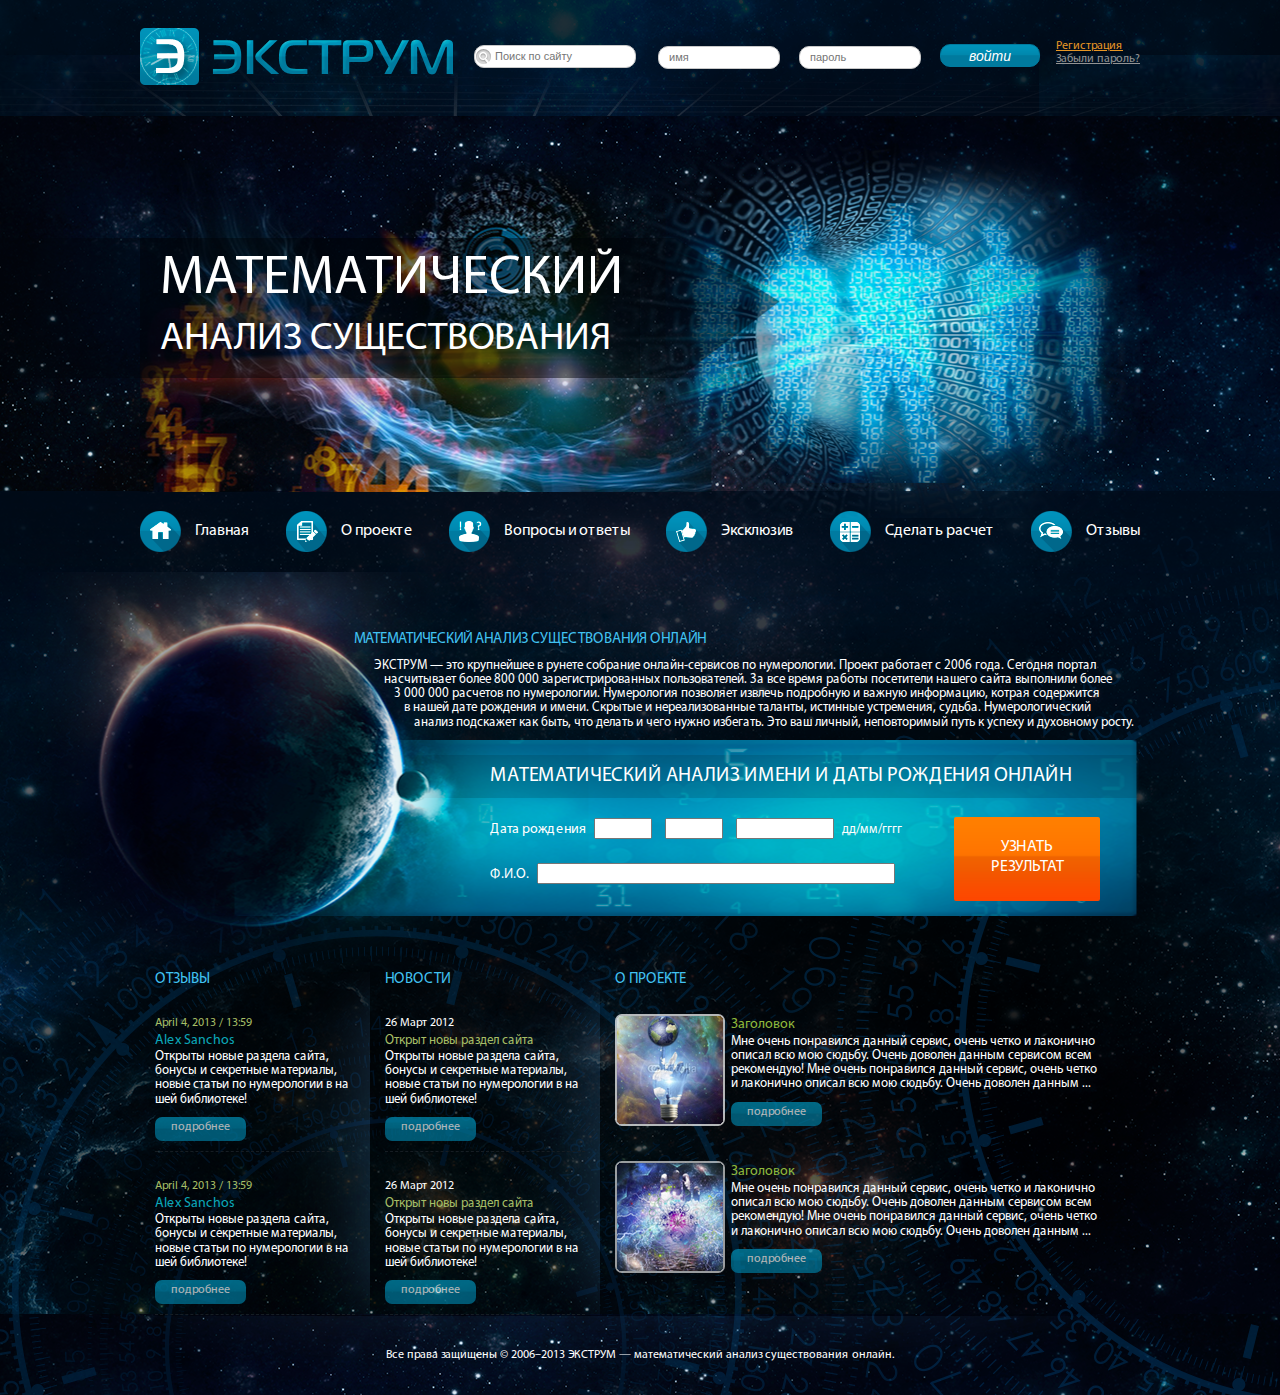
==== commit 1ad61b5a: "read_more index" ====
--- a/index.html
+++ b/index.html
@@ -167,7 +167,7 @@
                                 в на шей библиотеке!
                             </p>
 
-                            <div class="read_more"><a href="#">подробнее</a></div>
+                            <div class="read_more"><a class="num_blue" href="#">подробнее</a></div>
                         </div>
                         <div class="article">
                             <p class="feedback_date">April 4, 2013 / 13:59</p>
@@ -180,7 +180,7 @@
                                 в на шей библиотеке!
                             </p>
 
-                            <div class="read_more"><a href="#">подробнее</a></div>
+                            <div class="read_more"><a class="num_blue" href="#">подробнее</a></div>
                         </div>
                     </div>
                     <!--end feedback-->
@@ -198,7 +198,7 @@
                                 в на шей библиотеке!
                             </p>
 
-                            <div class="read_more"><a href="#">подробнее</a></div>
+                            <div class="read_more"><a class="num_blue" href="#">подробнее</a></div>
                         </div>
                         <div class="article">
                             <p class="news_date">26 Март 2012</p>
@@ -211,7 +211,7 @@
                                 в на шей библиотеке!
                             </p>
 
-                            <div class="read_more"><a href="#">подробнее</a></div>
+                            <div class="read_more"><a class="num_blue" href="#">подробнее</a></div>
                         </div>
                     </div>
                     <!--end news-->
@@ -229,7 +229,7 @@
                                 доволен данным ...
                             </p>
 
-                            <div class="read_more"><a href="#">подробнее</a></div>
+                            <div class="read_more"><a class="num_blue" href="#">подробнее</a></div>
                         </div>
                         <div class="article">
                             <p class="project_img fl_left"><a href="#"><img src="img/project_2.png" alt="Picture 2"></a></p>
@@ -242,7 +242,7 @@
                                 доволен данным ...
                             </p>
 
-                            <div class="read_more"><a href="#">подробнее</a></div>
+                            <div class="read_more"><a class="num_blue" href="#">подробнее</a></div>
                         </div>
                     </div>
                     <!--end project-->
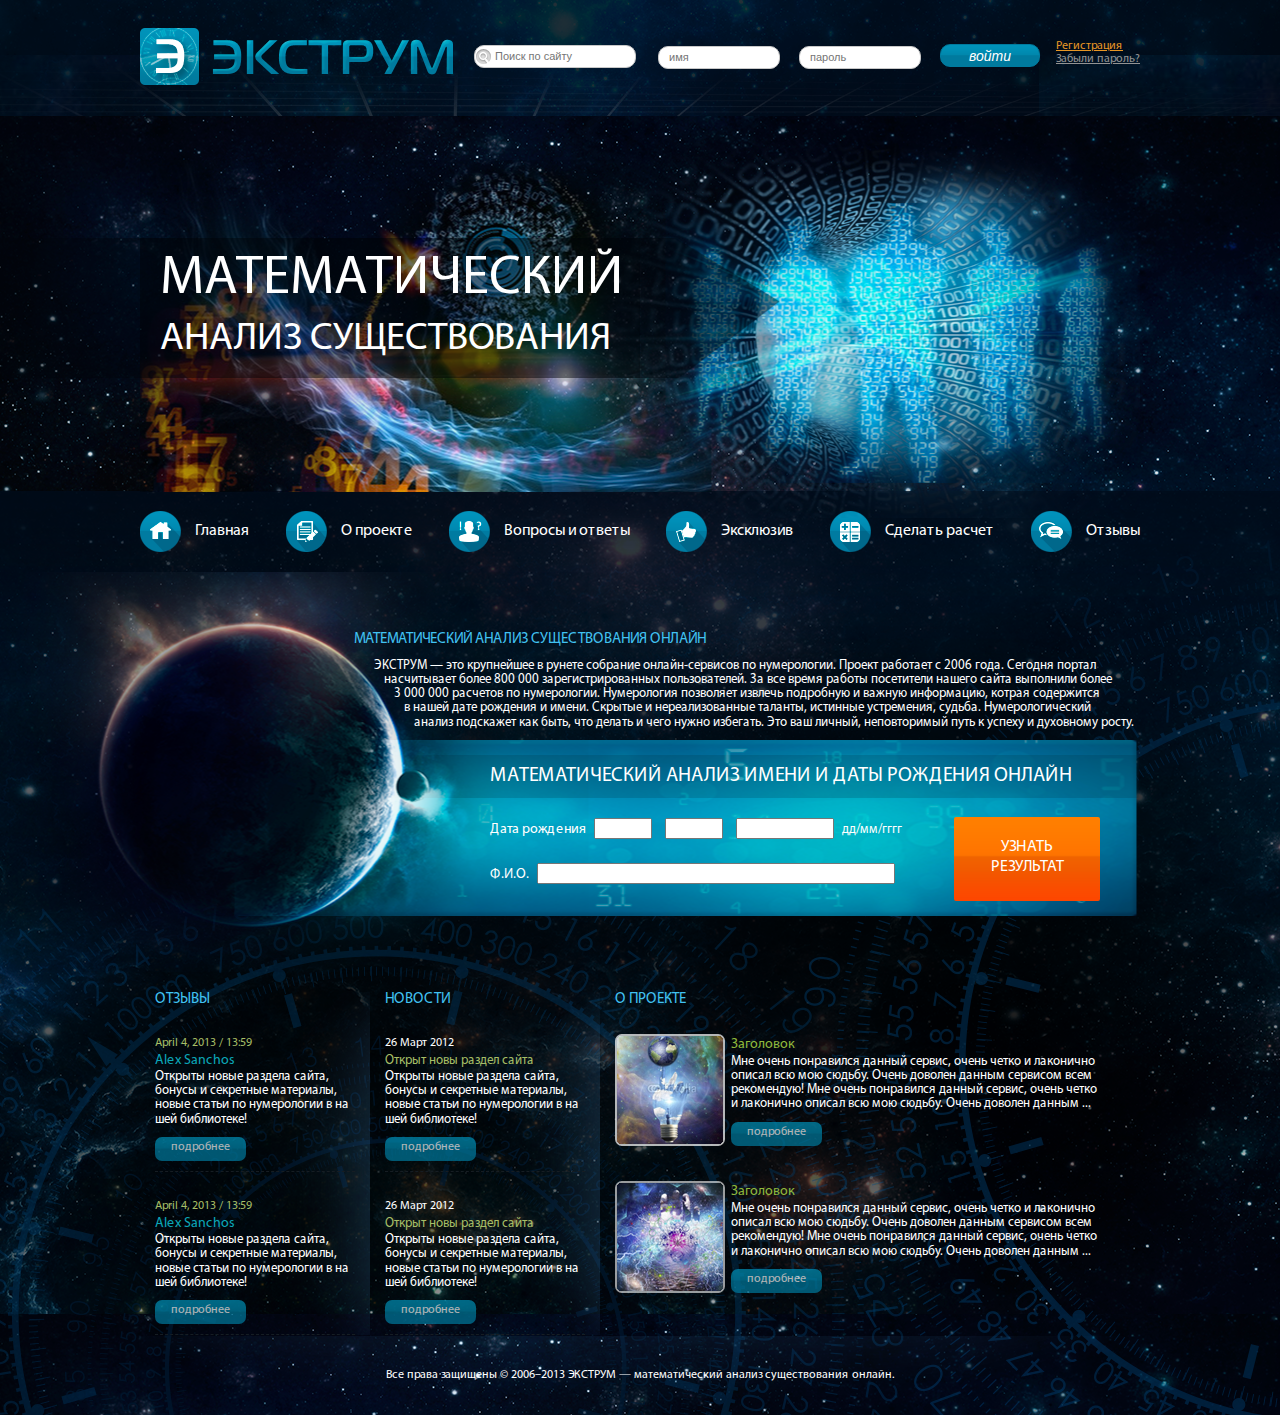
==== commit f1fbe713: "finish pages" ====
--- a/index.html
+++ b/index.html
@@ -2,21 +2,21 @@
 <html lang="ru">
 <head>
 
-    <meta http-equiv="Content-Type" content="text/html; charset=utf-8">
+    <meta http-equiv="Content-Type" content="text/html; charset=utf-8"/>
     <title>Extrum</title>
 
-    <meta http-equiv="X-UA-Compatible" content="IE=EDGE" />
+    <meta http-equiv="X-UA-Compatible" content="IE=EDGE"/>
 
     <!-- CSS -->
-    <link rel="stylesheet" type="text/css" href="css/reset.css">
-    <link rel="stylesheet" type="text/css" href="css/style.css">
+    <link rel="stylesheet" type="text/css" href="css/reset.css"/>
+    <link rel="stylesheet" type="text/css" href="css/style.css"/>
     <!--[if IE 7 ]>
-    <link rel="stylesheet" type="text/css" href="css/ie7.css">
+    <link rel="stylesheet" type="text/css" href="css/ie7.css"/>
     <![endif]-->
 
     <!-- jQuery -->
     <script src="./js/jquery-1.10.2.min.js" type="text/javascript"></script>
-    <link href="./js/jquery-ui/css/ui-extrum/jquery-ui.css" type="text/css" rel="stylesheet">
+    <link href="./js/jquery-ui/css/ui-extrum/jquery-ui.css" type="text/css" rel="stylesheet"/>
     <script src="./js/jquery-ui/jquery-ui-1.10.3.custom.min.js" type="text/javascript"></script>
     <script src="./js/json2.js" type="text/javascript"></script>
 
@@ -29,274 +29,268 @@
     <script src="./js/main.js" type="text/javascript"></script>
     <script src="./js/charts.js" type="text/javascript"></script>
 
-    <!-- IF IE - use Placeholder Fallback -->
-    <!--[if lt IE 10 ]>
-    <!--<script>-->
-        <!--$(".place_holder").each(function(){-->
-            <!--$(this).val($(this).attr('placeholder'));-->
-            <!--$(this).focus(function() {-->
-                <!--if ($(this).attr('placeholder')==$(this).val()) {-->
-                    <!--$(this).val('');-->
-                <!--}-->
-            <!--});-->
-        <!--});-->
-    <!--</script>-->
-    <!--<![endif]&ndash;&gt;-->
-
 </head>
 
 <body>
 <div id="page_wrapper" class="with_banner">
-    <div id="banner_wrap">
-        <h1>&nbsp;</h1>
-    </div>
-    <div id="bg_top">
-        <div id="bg_subtop">
-            <div class="centralPosition">
-                <div id="header_top">
-                    <div id="in_header_top">
-                        <div id="logo" class="fl_left"><a href="#">Экструм</a></div>
-                        <div id="searchForm" class="fl_left">
-                            <form action="#" name="search" method="post">
-                                <input type="text" name="searchText" id="searchText" value="" class="place_holder" placeholder="Поиск по сайту">
+<div id="banner_wrap">
+    <h1>&nbsp;</h1>
+</div>
+<div id="bg_top">
+    <div id="bg_subtop">
+        <div class="centralPosition">
+            <div id="header_top">
+                <div id="in_header_top">
+                    <div id="logo" class="fl_left"><a href="#">Экструм</a></div>
+                    <div id="searchForm" class="fl_left">
+                        <form action="#" name="search" method="post">
+                            <input type="text" name="searchText" id="searchText" value="" class="place_holder"
+                                   placeholder="Поиск по сайту">
+                        </form>
+                    </div>
+                    <div id="registration_form">
+                        <div class="fl_left">
+                            <form action="#" name="registration" method="post">
+                                <input type="text" name="reg_name" id="reg_name" value="" class="place_holder"
+                                       placeholder="имя">
+                                <input type="password" name="reg_password" id="reg_password" value=""
+                                       class="place_holder" placeholder="пароль">
+                                <input type="submit" name="reg_submit" id="reg_submit" value="войти">
                             </form>
                         </div>
-                        <div id="registration_form">
+                        <div id="form_links" class="fl_left">
+                            <p><a id="regegister_link" class="orange" href="#">Регистрация</a></p>
+
+                            <p><a class="grey" href="#">Забыли пароль?</a></p>
+                        </div>
+                    </div>
+                </div>
+                <div id="banner">
+                    <h1><span>Математический</span><br> анализ существования</h1>
+                </div>
+            </div>
+            <!--end header_top-->
+        </div>
+    </div>
+</div>
+<!-- end bg_top -->
+<div id="bg_main">
+    <div id="bg_right"></div>
+    <div id="bg_bottom"></div>
+
+    <div id="bg_shadow">
+        <div class="centralPosition">
+            <div id="header">
+                <div id="nav_menu">
+                    <ul>
+                        <li><a class="nav_sprite nav_1" href="#">Главная</a></li>
+                        <li><a class="nav_sprite nav_2" href="#">О проекте</a></li>
+                        <li><a class="nav_sprite nav_3" href="#">Вопросы и ответы</a></li>
+                        <li><a class="nav_sprite nav_4" href="#">Эксклюзив</a></li>
+                        <li><a class="nav_sprite nav_5" href="#">Сделать расчет</a></li>
+                        <li><a class="nav_sprite nav_6" href="#">Отзывы</a></li>
+                    </ul>
+                </div>
+            </div>
+            <!--end header-->
+        </div>
+
+        <div id="maths_analysis">
+            <div class="centralPosition">
+                <div id="decsr_analis">
+                    <h3>Математический анализ существования онлайн</h3>
+
+                    <p id="description_text">
+                        <span class="upper">Экструм</span> &#8212; это крупнейшее в рунете собрание онлайн&#8209;сервисов
+                        по
+                        нумерологии. Проект работает с 2006 года. Сегодня портал
+                        <br><span class="nbsp1"></span>насчитывает более 800 000 зарегистрированных пользователей.
+                        За все время работы посетители нашего сайта выполнили более
+                        <br><span class="nbsp2"></span>3 000 000 расчетов по нумерологии. Нумерология позволяет
+                        извлечь подробную и важную информацию, котрая содержится
+                        <br><span class="nbsp3"></span>в нашей дате рождения и имени. Скрытые и нереализованные
+                        таланты, истинные устремения, судьба. Нумерологический
+                        <br><span class="nbsp4"></span>анализ подскажет как быть, что делать и чего нужно избегать.
+                        Это ваш личный, неповторимый путь к успеху и духовному росту.</p>
+                </div>
+                <div id="form_analys">
+                    <h2>Мaтематический анализ имени и даты рождения онлайн</h2>
+
+                    <div id="gen" class="clearfix">
+                        <form action="#" method="post" id="mathAnalysForm">
                             <div class="fl_left">
-                                <form action="#" name="registration" method="post">
-                                    <input type="text" name="reg_name" id="reg_name" value="" class="place_holder" placeholder="имя">
-                                    <input type="password" name="reg_password" id="reg_password" value="" class="place_holder" placeholder="пароль">
-                                    <input type="submit" name="reg_submit" id="reg_submit" value="войти">
-                                </form>
+                                <p>
+                                    <label>Дата рождения</label>
+                                    <input type="text" class="sm" name="day" value="">
+                                    <input type="text" class="sm" name="month" value="">
+                                    <input type="text" class="norm" name="year" value="">
+                                    <span>дд/мм/гггг</span>
+                                </p>
+
+                                <p>
+                                    <label>Ф.И.О.</label>
+                                    <input type="text" class="big" name="surname" value="">
+                                </p>
                             </div>
-                            <div id="form_links" class="fl_left">
-                                <p><a id="regegister_link" class="orange" href="#">Регистрация</a></p>
-                                <p><a class="grey" href="#">Забыли пароль?</a></p>
+                            <div id="button_analysis">
+                                <a href="#" title="Узнать результат">Узнать<br>результат</a>
                             </div>
-                        </div>
-                    </div>
-                    <div id="banner">
-                        <h1><span>Математический</span><br> анализ существования</h1>
-                    </div>
-                </div>
-                <!--end header_top-->
-            </div>
-        </div>
+                        </form>
+                    </div>
+                </div>
+                <!--end maths_analysis-->
+            </div>
+        </div>
+
+        <div class="centralPosition">
+            <div id="articles" class="clearfix">
+                <div id="feedback" class="fl_left">
+                    <h3>Отзывы</h3>
+
+                    <div class="article">
+                        <p class="feedback_date">April 4, 2013 / 13:59</p>
+
+                        <p class="feedback_author">Alex Sanchos</p>
+
+                        <p>Открыты новые раздела сайта,
+                            бонусы и секретные материалы,
+                            новые статьи по нумерологии
+                            в на шей библиотеке!
+                        </p>
+
+                        <div class="read_more"><a class="num_blue" href="#">подробнее</a></div>
+                    </div>
+                    <div class="article">
+                        <p class="feedback_date">April 4, 2013 / 13:59</p>
+
+                        <p class="feedback_author">Alex Sanchos</p>
+
+                        <p>Открыты новые раздела сайта,
+                            бонусы и секретные материалы,
+                            новые статьи по нумерологии
+                            в на шей библиотеке!
+                        </p>
+
+                        <div class="read_more"><a class="num_blue" href="#">подробнее</a></div>
+                    </div>
+                </div>
+                <!--end feedback-->
+                <div id="news" class="fl_left">
+                    <h3>Новости</h3>
+
+                    <div class="article">
+                        <p class="news_date">26 Март 2012</p>
+
+                        <p class="news_name">Открыт новы раздел сайта</p>
+
+                        <p>Открыты новые раздела сайта,
+                            бонусы и секретные материалы,
+                            новые статьи по нумерологии
+                            в на шей библиотеке!
+                        </p>
+
+                        <div class="read_more"><a class="num_blue" href="#">подробнее</a></div>
+                    </div>
+                    <div class="article">
+                        <p class="news_date">26 Март 2012</p>
+
+                        <p class="news_name">Открыт новы раздел сайта</p>
+
+                        <p>Открыты новые раздела сайта,
+                            бонусы и секретные материалы,
+                            новые статьи по нумерологии
+                            в на шей библиотеке!
+                        </p>
+
+                        <div class="read_more"><a class="num_blue" href="#">подробнее</a></div>
+                    </div>
+                </div>
+                <!--end news-->
+                <div id="project" class="fl_left">
+                    <h3>О проекте</h3>
+
+                    <div class="article">
+                        <p class="project_img fl_left"><a href="#"><img src="img/project_1.png" alt="Picture 1"></a></p>
+
+                        <p class="project_title">Заголовок</p>
+
+                        <p>Мне очень понравился данный сервис, очень четко и лаконично описал всю мою сюдьбу. Очень
+                            доволен данным сервисом всем рекомендую!
+                            Мне очень понравился данный сервис, очень четко и лаконично описал всю мою сюдьбу. Очень
+                            доволен данным ...
+                        </p>
+
+                        <div class="read_more"><a class="num_blue" href="#">подробнее</a></div>
+                    </div>
+                    <div class="article">
+                        <p class="project_img fl_left"><a href="#"><img src="img/project_2.png" alt="Picture 2"></a></p>
+
+                        <p class="project_title">Заголовок</p>
+
+                        <p>Мне очень понравился данный сервис, очень четко и лаконично описал всю мою сюдьбу. Очень
+                            доволен данным сервисом всем рекомендую!
+                            Мне очень понравился данный сервис, очень четко и лаконично описал всю мою сюдьбу. Очень
+                            доволен данным ...
+                        </p>
+
+                        <div class="read_more"><a class="num_blue" href="#">подробнее</a></div>
+                    </div>
+                </div>
+                <!--end project-->
+            </div>
+            <!--end articles-->
+        </div>
+
+        <div id="footer">
+            <p>Все права защищены &#169; 2006&#8211;2013 <span class="upper">Экструм</span> &#8212; математический
+                анализ
+                существования онлайн.</p>
+        </div>
+        <!--end footer-->
+
     </div>
-    <!-- end bg_top -->
-    <div id="bg_main">
-        <div id="bg_right"></div>
-        <div id="bg_bottom"></div>
-
-        <div id="bg_shadow">
-            <div class="centralPosition">
-                <div id="header">
-                    <div id="nav_menu">
-                        <ul>
-                            <li><a class="nav_sprite nav_1" href="#">Главная</a></li>
-                            <li><a class="nav_sprite nav_2" href="#">О проекте</a></li>
-                            <li><a class="nav_sprite nav_3" href="#">Вопросы и ответы</a></li>
-                            <li><a class="nav_sprite nav_4" href="#">Эксклюзив</a></li>
-                            <li><a class="nav_sprite nav_5" href="#">Сделать расчет</a></li>
-                            <li><a class="nav_sprite nav_6" href="#">Отзывы</a></li>
-                        </ul>
-                    </div>
-                </div>
-                <!--end header-->
-            </div>
-
-            <div id="maths_analysis">
-                <div class="centralPosition">
-                    <div id="decsr_analis">
-                        <h3>Математический анализ существования онлайн</h3>
-
-                        <p id="description_text">
-                            <span class="upper">Экструм</span> &#8212; это крупнейшее в рунете собрание онлайн&#8209;сервисов по
-                            нумерологии. Проект работает с 2006 года. Сегодня портал
-                            <br><span class="nbsp1"></span>насчитывает более 800 000 зарегистрированных пользователей.
-                            За все время работы посетители нашего сайта выполнили более
-                            <br><span class="nbsp2"></span>3 000 000 расчетов по нумерологии. Нумерология позволяет
-                            извлечь подробную и важную информацию, котрая содержится
-                            <br><span class="nbsp3"></span>в нашей дате рождения и имени. Скрытые и нереализованные
-                            таланты, истинные устремения, судьба. Нумерологический
-                            <br><span class="nbsp4"></span>анализ подскажет как быть, что делать и чего нужно избегать.
-                            Это ваш личный, неповторимый путь к успеху и духовному росту.</p>
-                    </div>
-                    <div id="form_analys">
-                        <h2>Мaтематический анализ имени и даты рождения онлайн</h2>
-
-                        <div id="gen" class="clearfix">
-                            <form action="#" method="post" id="mathAnalysForm">
-                                <div class="fl_left">
-                                    <p>
-                                        <label>Дата рождения</label>
-                                        <input type="text" class="sm" name="day" value="">
-                                        <input type="text" class="sm" name="month" value="">
-                                        <input type="text" class="norm" name="year" value="">
-                                        <span>дд/мм/гггг</span>
-                                    </p>
-
-                                    <p>
-                                        <label>Ф.И.О.</label>
-                                        <input type="text" class="big" name="surname" value="">
-                                    </p>
-                                </div>
-                                <div id="button_analysis">
-                                    <a href="#" title="Узнать результат">Узнать<br>результат</a>
-                                </div>
-                            </form>
-                        </div>
-                    </div>
-                    <!--end maths_analysis-->
-                </div>
-            </div>
-
-            <div class="centralPosition">
-                <div id="articles" class="clearfix">
-                    <div id="feedback" class="fl_left">
-                        <h3>Отзывы</h3>
-
-                        <div class="article">
-                            <p class="feedback_date">April 4, 2013 / 13:59</p>
-
-                            <p class="feedback_author">Alex Sanchos</p>
-
-                            <p>Открыты новые раздела сайта,
-                                бонусы и секретные материалы,
-                                новые статьи по нумерологии
-                                в на шей библиотеке!
-                            </p>
-
-                            <div class="read_more"><a class="num_blue" href="#">подробнее</a></div>
-                        </div>
-                        <div class="article">
-                            <p class="feedback_date">April 4, 2013 / 13:59</p>
-
-                            <p class="feedback_author">Alex Sanchos</p>
-
-                            <p>Открыты новые раздела сайта,
-                                бонусы и секретные материалы,
-                                новые статьи по нумерологии
-                                в на шей библиотеке!
-                            </p>
-
-                            <div class="read_more"><a class="num_blue" href="#">подробнее</a></div>
-                        </div>
-                    </div>
-                    <!--end feedback-->
-                    <div id="news" class="fl_left">
-                        <h3>Новости</h3>
-
-                        <div class="article">
-                            <p class="news_date">26 Март 2012</p>
-
-                            <p class="news_name">Открыт новы раздел сайта</p>
-
-                            <p>Открыты новые раздела сайта,
-                                бонусы и секретные материалы,
-                                новые статьи по нумерологии
-                                в на шей библиотеке!
-                            </p>
-
-                            <div class="read_more"><a class="num_blue" href="#">подробнее</a></div>
-                        </div>
-                        <div class="article">
-                            <p class="news_date">26 Март 2012</p>
-
-                            <p class="news_name">Открыт новы раздел сайта</p>
-
-                            <p>Открыты новые раздела сайта,
-                                бонусы и секретные материалы,
-                                новые статьи по нумерологии
-                                в на шей библиотеке!
-                            </p>
-
-                            <div class="read_more"><a class="num_blue" href="#">подробнее</a></div>
-                        </div>
-                    </div>
-                    <!--end news-->
-                    <div id="project" class="fl_left">
-                        <h3>О проекте</h3>
-
-                        <div class="article">
-                            <p class="project_img fl_left"><a href="#"><img src="img/project_1.png" alt="Picture 1"></a></p>
-
-                            <p class="project_title">Заголовок</p>
-
-                            <p>Мне очень понравился данный сервис, очень четко и лаконично описал всю мою сюдьбу. Очень
-                                доволен данным сервисом всем рекомендую!
-                                Мне очень понравился данный сервис, очень четко и лаконично описал всю мою сюдьбу. Очень
-                                доволен данным ...
-                            </p>
-
-                            <div class="read_more"><a class="num_blue" href="#">подробнее</a></div>
-                        </div>
-                        <div class="article">
-                            <p class="project_img fl_left"><a href="#"><img src="img/project_2.png" alt="Picture 2"></a></p>
-
-                            <p class="project_title">Заголовок</p>
-
-                            <p>Мне очень понравился данный сервис, очень четко и лаконично описал всю мою сюдьбу. Очень
-                                доволен данным сервисом всем рекомендую!
-                                Мне очень понравился данный сервис, очень четко и лаконично описал всю мою сюдьбу. Очень
-                                доволен данным ...
-                            </p>
-
-                            <div class="read_more"><a class="num_blue" href="#">подробнее</a></div>
-                        </div>
-                    </div>
-                    <!--end project-->
-                </div>
-                <!--end articles-->
-            </div>
-
-            <div id="footer">
-                <p>Все права защищены &#169; 2006&#8211;2013 <span class="upper">Экструм</span> &#8212; математический анализ
-                    существования онлайн.</p>
-            </div>
-            <!--end footer-->
-
-        </div>
-    </div>
-
-
-            <div id="register_popup" class="popup_dialog" style="display: none;">
-        <form action="#" name="register_form">
-            <div class="form_row">
-                <label>Имя*</label>
-                <input type="text" name="first_name" value="" class="place_holder" placeholder="Владимир">
-            </div>
-            <div class="form_row">
-                <label>Фамилия*</label>
-                <input type="text" name="second_name" value="" class="place_holder" placeholder="Владимирович">
-            </div>
-            <div class="form_row">
-                <label>Дата рождения</label>
-                <input type="text" name="birthday" id="datepicker" value="" class="place_holder" placeholder="Дата рождения">
-            </div>
-            <div class="form_row">
-                <label>Пол</label>
-                <select name="gender">
-                    <option selected value=""> </option>
-                    <option value="мужской">Мужской</option>
-                    <option value="женский">Женский</option>
-                </select>
-            </div>
-            <div class="form_row">
-                <label>E&#8211;mail адрес*</label>
-                <input type="text" name="mail" value="" class="place_holder" placeholder="E-mail адрес">
-            </div>
-            <div class="form_row">
-                <label>Пароль*</label>
-                <input type="password" name="password" value="" class="place_holder" placeholder="Пароль">
-            </div>
-            <div class="form_row">
-                <label>Подтвердить*</label>
-                <input type="password" name="repeat_password" value="" class="place_holder" placeholder="Подтвердить">
-            </div>
-        </form>
-
-    </div><!--end popup-->
+</div>
+
+
+<div id="register_popup" class="popup_dialog" style="display: none;">
+    <form action="#" name="register_form">
+        <div class="form_row">
+            <label>Имя*</label>
+            <input type="text" name="first_name" value="" class="place_holder" placeholder="Владимир">
+        </div>
+        <div class="form_row">
+            <label>Фамилия*</label>
+            <input type="text" name="second_name" value="" class="place_holder" placeholder="Владимирович">
+        </div>
+        <div class="form_row">
+            <label>Дата рождения</label>
+            <input type="text" name="birthday" id="datepicker" value="" class="place_holder"
+                   placeholder="Дата рождения">
+        </div>
+        <div class="form_row">
+            <label>Пол</label>
+            <select name="gender">
+                <option selected value=""></option>
+                <option value="мужской">Мужской</option>
+                <option value="женский">Женский</option>
+            </select>
+        </div>
+        <div class="form_row">
+            <label>E&#8211;mail адрес*</label>
+            <input type="text" name="mail" value="" class="place_holder" placeholder="E-mail адрес">
+        </div>
+        <div class="form_row">
+            <label>Пароль*</label>
+            <input type="password" name="password" value="" class="place_holder" placeholder="Пароль">
+        </div>
+        <div class="form_row">
+            <label>Подтвердить*</label>
+            <input type="password" name="repeat_password" value="" class="place_holder" placeholder="Подтвердить">
+        </div>
+    </form>
+
+</div>
+<!--end popup-->
 </div>
 </body>
 </html>
--- a/css/style.css
+++ b/css/style.css
@@ -379,6 +379,10 @@
     text-decoration: none;
     font-size: 16px;
     line-height: 20px;
+}
+
+#articles {
+    margin: 20px 0 0 0;
 }
 
 #feedback,
@@ -784,6 +788,8 @@
     min-height: 20px;
     text-transform: none;
     font-weight: normal;
+    margin: 2px 0 0;
+    padding: 7px 7px 7px 30px;
 }
 #signs_accordion h3 {
     font-size: 14px;
--- a/css/ie7.css
+++ b/css/ie7.css
@@ -18,4 +18,25 @@
 h3,
 .title_h3 {
     font-size: 12px;
+}
+
+#nav_menu {
+    width: 1000px;
+}
+#nav_menu ul li {
+    float: left;
+    display: block;
+    padding-right: 15px;
+}
+#nav_menu ul li a {
+    width: auto;
+    min-width: auto;
+}
+
+.read_more a,
+.count_concrete a,
+.details a {
+    width: auto;
+    float: left;
+    display: block;
 }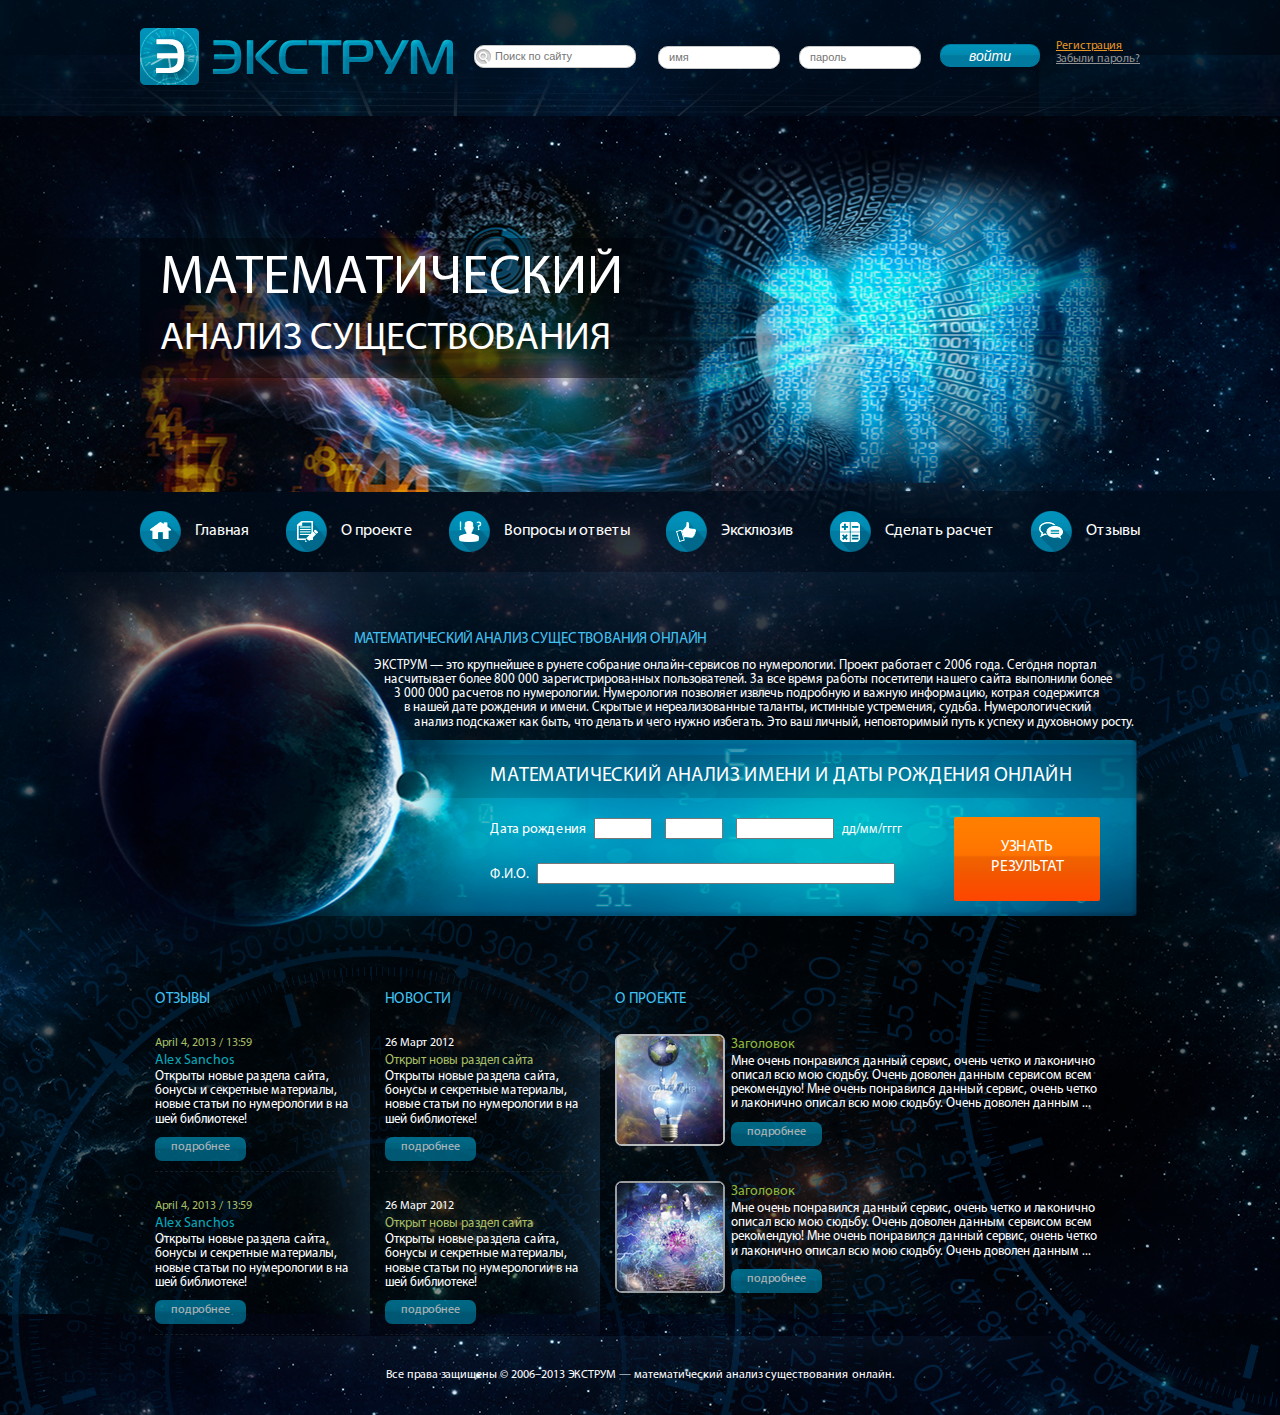
==== commit ce0b4685: "menu shadow" ====
--- a/index.html
+++ b/index.html
@@ -2,21 +2,21 @@
 <html lang="ru">
 <head>
 
-    <meta http-equiv="Content-Type" content="text/html; charset=utf-8"/>
+    <meta http-equiv="Content-Type" content="text/html; charset=utf-8">
     <title>Extrum</title>
 
-    <meta http-equiv="X-UA-Compatible" content="IE=EDGE"/>
+    <meta http-equiv="X-UA-Compatible" content="IE=EDGE">
 
     <!-- CSS -->
-    <link rel="stylesheet" type="text/css" href="css/reset.css"/>
-    <link rel="stylesheet" type="text/css" href="css/style.css"/>
+    <link rel="stylesheet" type="text/css" href="css/reset.css">
+    <link rel="stylesheet" type="text/css" href="css/style.css">
     <!--[if IE 7 ]>
-    <link rel="stylesheet" type="text/css" href="css/ie7.css"/>
+    <link rel="stylesheet" type="text/css" href="css/ie7.css">
     <![endif]-->
 
     <!-- jQuery -->
     <script src="./js/jquery-1.10.2.min.js" type="text/javascript"></script>
-    <link href="./js/jquery-ui/css/ui-extrum/jquery-ui.css" type="text/css" rel="stylesheet"/>
+    <link href="./js/jquery-ui/css/ui-extrum/jquery-ui.css" type="text/css" rel="stylesheet">
     <script src="./js/jquery-ui/jquery-ui-1.10.3.custom.min.js" type="text/javascript"></script>
     <script src="./js/json2.js" type="text/javascript"></script>
 
@@ -95,7 +95,7 @@
             <!--end header-->
         </div>
 
-        <div id="maths_analysis">
+        <div id="maths_analysis" >
             <div class="centralPosition">
                 <div id="decsr_analis">
                     <h3>Математический анализ существования онлайн</h3>
--- a/css/style.css
+++ b/css/style.css
@@ -315,6 +315,8 @@
 
 #decsr_analis {
     padding: 60px 0 0 214px;
+    background: url("../img/shadow_above.png") no-repeat center top !important;
+
 }
 span.nbsp1 {
     padding: 0 0 0 10px;
@@ -639,12 +641,10 @@
 #exit {
     background: url("../img/bg_blue_num.png") repeat-x scroll left center transparent;
 }
-div#counting {
-    /*height: 350px;*/
-}
 
 #counting {
     overflow: hidden;
+    background: url("../img/shadow_above.png") no-repeat center top !important;
 }
 
 div.table-cell {
@@ -932,6 +932,7 @@
     margin: 5px 10px 5px 0;
 }
 
+
 /*.sprites { background: url(sprites.png) no-repeat; }*/
 .nav_1 { width: 41px; height: 41px; background-position: 0 0; }
 .nav_1:hover { width: 41px; height: 41px; background-position: 0 -126px; }
